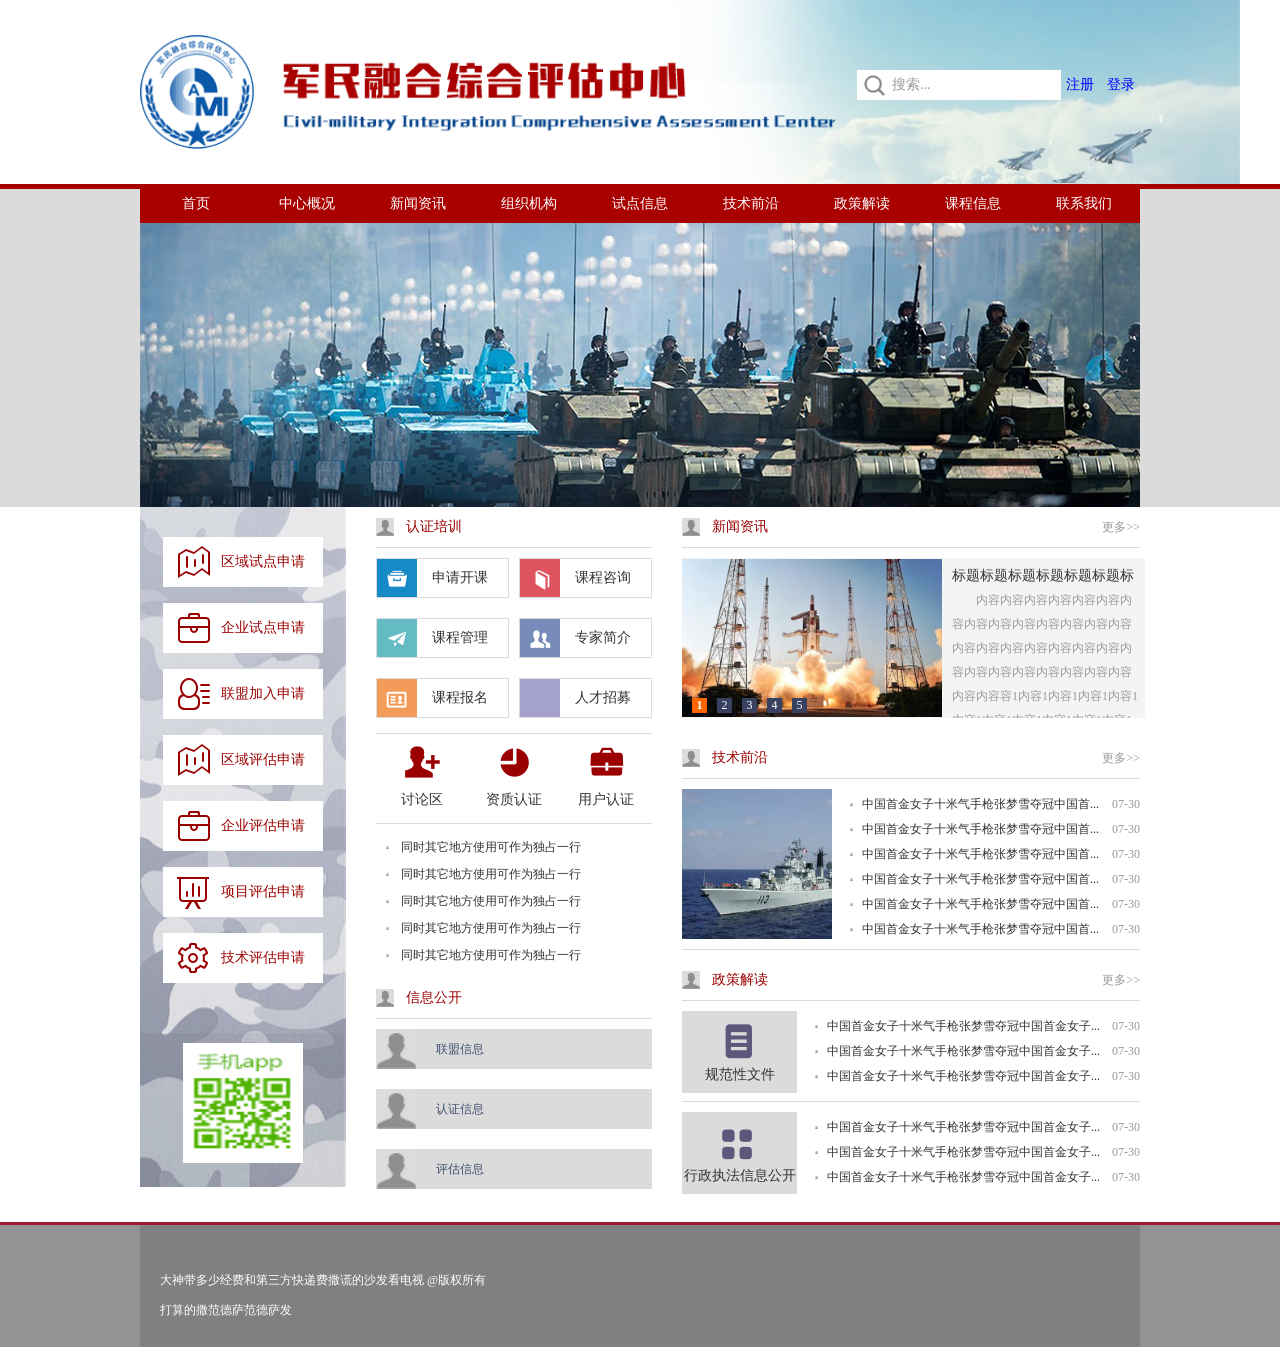
==== WebRoot/index.html @ dabd5d27 "修改首页图标" ====
<html lang="zh-CN">
<head>
<meta charset="utf-8" />
<title>军民融合综合评估中心</title>
<link rel="stylesheet" type="text/css" href="css/public.css" />
<script type="text/javascript" src="js/jquery-1.11.2.min.js"></script>
<script type="text/javascript">

function resize(element, maxWidth, maxHeight){ 
	if(element.width > maxWidth || element.height > maxHeight){ 
		if(element.width / element.height > maxWidth / maxHeight){ 
			element.height = maxHeight;
		}
		else{ 
			element.width = maxWidth;  
		} 
	} 
};

$(function(){
	/*jQuery处理函数*/
	
	//幻灯效果
    var isRun=true;
    var slideNum=$('#slideWrap ul.slide>li').length;//页码数量以及幻灯数量
    var slideNumHtml='<ul class="num">';
    for(var i=1;i<=slideNum;i++){
		slideNumHtml+='<li>'+i+'</li>';
    }
    slideNumHtml+='</ul>';
    $('#slideWrap ul.slide').after(slideNumHtml);
    function showSlide(num){
        if(num==$('#slideWrap ul.num>li').index($('#slideWrap ul.num>li.current'))){
            return null;
        }
        $('#slideWrap ul.slide>li')
            .finish()
            .filter(':visible')
            .fadeOut()
            .css({'z-index':0})
            .end()
            .eq(num)
            .fadeIn()
            .css({'z-index':1});
        $('#slideWrap ul.num>li').filter('.current').removeClass('current').end().eq(num).addClass('current');
    }
    showSlide(0);
    $('#slideWrap ul.num>li').on('mouseenter.trigger',function(){
        showSlide($('#slideWrap ul.num>li').index(this));
    });
    $('#slideWrap ul.slide,#slideWrap ul.num>li').hover(function(){
        isRun=false;  
    },function(){
        isRun=true;
    });
    setInterval(function(){
        if(isRun) {
            if($('#slideWrap ul.num>li.current').next().length==0) {
                $('#slideWrap ul.num>li').eq(0).triggerHandler('mouseenter.trigger');
            }else{
                $('#slideWrap ul.num>li.current').next().triggerHandler('mouseenter.trigger');
            }
        }
    },5000);
    //幻灯效果结束
});
</script>
</head>
<!--头部结束-->

<iframe id="head" src="head.html" frameborder="false" scrolling="no" style="border:none;" width="100%" height="223px" allowtransparency="true"></iframe>
<body>
	<div class="navImg">	<!--导航菜单下的图片-->
		<div class="w1000">
			<img src="images/banner/index.jpg"/>
		</div>
	</div>
	<div class="mainbody w1000"> <!--主页内容部分-->
		<!--正文左侧-->
		<div class="left"> 
			<ul class="leftNav">  <!--左侧导航菜单-->
				<li>
					<a id="left_1" href="#" target="_blank">
						<span></span>区域试点申请
					</a>
				</li>
				<li>
					<a id="left_2" href="#" target="_blank">
						<span></span>企业试点申请
					</a>
				</li>
				<li>
					<a id="left_3" href="#" target="_blank">
						<span></span>联盟加入申请
					</a>
				</li>
				<li>
					<a id="left_4" href="#" target="_blank">
						<span></span>区域评估申请
					</a>
				</li>
				<li>
					<a id="left_5" href="#" target="_blank">
						<span></span>企业评估申请
					</a>
				</li>
				<li>
					<a id="left_6" href="#" target="_blank">
						<span></span>项目评估申请
					</a>
				</li>
				<li>
					<a id="left_7" href="#" target="_blank">
						<span></span>技术评估申请
					</a>
				</li>
			</ul>
			<div id="QRcode">	<!--二维码-->
				<a><img src="images/app.png"/></a>
			</div>
		</div>
		
		<!--中部导航栏-->
		<div class="center"> 
			<div class="rzpx">
				<a class="title" href="#"><span></span>认证培训</a>
			</div>
			<div class="rzpx_list_1">
				<a id="rzpx_1" href="#"><span></span>申请开课</a>
				<a id="rzpx_2" href="#"><span></span>课程咨询</a>
				<a id="rzpx_3" href="#"><span></span>课程管理</a>
				<a id="rzpx_4" href="#"><span></span>专家简介</a>
				<a id="rzpx_5" href="#"><span></span>课程报名</a>
				<a id="rzpx_6" href="#"><span></span>人才招募</a>
			</div>

			<div class="rzpx_list_2">
				<div class="icons">
					<a href="#" target="_blank" id="rzpx_7"></a>
					<a href="#" target="_blank" id="rzpx_8"></a>
					<a href="#" target="_blank" id="rzpx_9"></a>
				</div>
				<div class="titles">
					<a href="#" target="_blank">讨论区</a>
					<a href="#" target="_blank">资质认证</a>
					<a href="#" target="_blank">用户认证</a>
				</div>
			</div>
			
			<div class="rzpx_list_3">
				<ul>
					<li><a href="#" target="_blank">同时其它地方使用可作为独占一行</a></li>
					<li><a href="#" target="_blank">同时其它地方使用可作为独占一行</a></li>
					<li><a href="#" target="_blank">同时其它地方使用可作为独占一行</a></li>
					<li><a href="#" target="_blank">同时其它地方使用可作为独占一行</a></li>
					<li><a href="#" target="_blank">同时其它地方使用可作为独占一行</a></li>
				</ul>
			</div>
			
			<div class="info">
				<a class="title" href="#"><span></span>信息公开</a>
			</div>
			<div class="info_list">
				<ul>
					<li><a href="#" target="_blank" id="info_1">联盟信息</a></li>
					<li><a href="#" target="_blank" id="info_2">认证信息</a></li>
					<li><a href="#" target="_blank" id="info_3">评估信息</a></li>
				</ul>
			</div>
		</div>
		
		<!--右侧信息栏-->
		<div class="right">	
			<div class="news">
				<a class="title" href="#"><span></span>新闻资讯</a>
				<a class="more" href="#">更多>></a>
			</div>
			<div class="news_list">
				<div id="slideWrap"> <!--滚动图片-->
					<ul class="slide">
						<li>
							<div class="news_img">
								<a><img src="images/img1.jpg" onload="resize(this, 260, 160);"/></a>
							</div>
							<div class="news_content">
								<a class="title" href="#" target="_blank">标题标题标题标题标题标题标题1标题1标题1标题1标题1标题1标题1标题1</a>
								<a class="content" href="#" target="_blank"><p>内容内容内容内容内容内容内容内容内容内容内容内容内容内容内容内容内容内容内容内容内容内容内容内容内容内容内容内容内容内容内容容1内容1内容1内容1内容1内容1内容1内容1内容1内容1内容1内容1内容1内容1内容1内容1内容1内容1内容1内容1内容1内容1内容1内容1内容1</p></a>
							</div>
						</li>
						<li>
							<div class="news_img">
								<a><img src="images/img2.jpg" onload="resize(this, 260, 160);"/></a>
							</div>
							<div class="news_content">
								<a class="title" href="#" target="_blank">标题2...</a>
								<p class="content" href="#" target="_blank">内容内容内容内容内容内容内容内容内容内容内容内容内容内容内容内容内容内容内容内容内容内容内容内容内容内容内容内容内容内容内容容1内容1内容1内容1内容1内容1内容1内容1内容1内容1内容1内容1内容1内容1内容1内容1内容1内容1内容1内容1内容1内容1内容1内容1内容1</p>
							</div>
						</li>
						<li>
							<div class="news_img">
								<a><img src="images/img3.jpg" onload="resize(this, 260, 160);"/></a>
							</div>
							<div class="news_content">
								<a class="title" href="#" target="_blank">标题3...</a>
								<p class="content" href="#" target="_blank">内容内容内容内容内容内容内容内容内容内容内容内容内容内容内容内容内容内容内容内容内容内容内容内容内容内容内容内容内容内容内容容1内容1内容1内容1内容1内容1内容1内容1内容1内容1内容1内容1内容1内容1内容1内容1内容1内容1内容1内容1内容1内容1内容1内容1内容1</p>
							</div>
						</li>
						<li>
							<div class="news_img">
								<a><img src="images/img4.jpg" onload="resize(this, 260, 160);"/></a>
							</div>
							<div class="news_content">
								<a class="title" href="#" target="_blank">标题4</a>
								<p class="content" href="#" target="_blank">内容内容内容内容内容内容内容内容内容内容内容内容内容内容内容内容内容内容内容内容内容内容内容内容内容内容内容内容内容内容内容容1内容1内容1内容1内容1内容1内容1内容1内容1内容1内容1内容1内容1内容1内容1内容1内容1内容1内容1内容1内容1内容1内容1内容1内容1</p>
							<div>
						</li>
						<li>
							<div class="news_img">
								<a><img src="images/img5.jpg" onload="resize(this, 260, 160);"/></a>
							</div>
							<div class="news_content">
								<a class="title" href="#" target="_blank">标题5</a>
								<p class="content" href="#" target="_blank">内容内容内容内容内容内容内容内容内容内容内容内容内容内容内容内容内容内容内容内容内容内容内容内容内容内容内容内容内容内容内容容1内容1内容1内容1内容1内容1内容1内容1内容1内容1内容1内容1内容1内容1内容1内容1内容1内容1内容1内容1内容1内容1内容1内容1内容1</p>
							</div>
						</li>
					</ul>
				</div>
			</div>
			
			<div class="tech">
				<a class="title" href="#"><span></span>技术前沿</a>
				<a class="more" href="#">更多>></a>
			</div>
			<div class="tech_list">
				<div class="imgNews">	<!--图片新闻-->
					<a href="#" target="_blank"><img src="images/img6.jpg" onload="resize(this, 150, 150);"></a>
				</div>
				<div class="topNews">	<!--头条新闻-->
					<ul>
						<li>
							<a href="g/news/1470285958146" target="_blank">中国首金女子十米气手枪张梦雪夺冠中国首...</a>
							<span>07-30</span>
						</li>
						<li>
							<a href="#" target="_blank">中国首金女子十米气手枪张梦雪夺冠中国首...</a>
							<span>07-30</span>
						</li>
						<li>
							<a href="#" target="_blank">中国首金女子十米气手枪张梦雪夺冠中国首...</a>
							<span>07-30</span>
						</li>
						<li>
							<a href="#" target="_blank">中国首金女子十米气手枪张梦雪夺冠中国首...</a>
							<span>07-30</span>
						</li>
						<li>
							<a href="#" target="_blank">中国首金女子十米气手枪张梦雪夺冠中国首...</a>
							<span>07-30</span>
						</li>
						<li>
							<a href="#" target="_blank">中国首金女子十米气手枪张梦雪夺冠中国首...</a>
							<span>07-30</span>
						</li>
					</ul>
				</div>
			</div>
			
			<div class="policy">
				<a class="title" href="#"><span></span>政策解读</a>
				<a class="more" href="#">更多>></a>
			</div>
			<div class="policy_list">
				<div class="icons" id="policy_1">	<!--图标-->
					<a>规范性文件</a>
				</div>
				<div class="topNews">	<!--头条新闻-->
					<ul>
						<li>
							<a href="#" target="_blank">中国首金女子十米气手枪张梦雪夺冠中国首金女子...</a>
							<span>07-30</span>
						</li>
						<li>
							<a href="#" target="_blank">中国首金女子十米气手枪张梦雪夺冠中国首金女子...</a>
							<span>07-30</span>
						</li>
						<li>
							<a href="#" target="_blank">中国首金女子十米气手枪张梦雪夺冠中国首金女子...</a>
							<span>07-30</span>
						</li>
					</ul>
				</div>
			</div>

			<div style='border-bottom:1px solid #dbdbdb'></div> <!--添加一条横线-->
			
			<div class="policy_list">
				<div class="icons" id="policy_2">	<!--图标-->
					<a>行政执法信息公开</a>
				</div>
				<div class="topNews">	<!--头条新闻-->
					<ul>
						<li>
							<a href="#" target="_blank">中国首金女子十米气手枪张梦雪夺冠中国首金女子...</a>
							<span>07-30</span>
						</li>
						<li>
							<a href="#" target="_blank">中国首金女子十米气手枪张梦雪夺冠中国首金女子...</a>
							<span>07-30</span>
						</li>
						<li>
							<a href="#" target="_blank">中国首金女子十米气手枪张梦雪夺冠中国首金女子...</a>
							<span>07-30</span>
						</li>
					</ul>
				</div>
			</div>
		</div>
	</div>
	<div style="clear:both;"></div>
</body>
</html>
<iframe id="footer" src="footer.html" frameborder="false" scrolling="off" style="border:none;" width="100%" height="150px" allowtransparency="true"></iframe>
---- WebRoot/css/public.css ----
/**基本格式开始***************/
body,div,ul,ol,li,dl,dt,dd,h1,h2,h3,h4,h5,h6,form,input,textarea,p,a {
	margin:0px;
	padding:0px;
	font-size:12px;
	font-family:微软雅黑;
	color:#999;
}
ul {
	list-style:none;
}
img,a img {
	border:none;
}
a {
	text-decoration:none;
	text-overflow:ellipsis;
}
a:hover {
	text-decoration:underline;
}

.title{		/*标题类颜色*/
    font-size: 14px;
    color:#9b0000;
}

/**基本格式结束***************/
body .w1000{
	width:1000px;
	margin:0 auto;
}

.top {
	width:100%;
	height:184px;
	background:url("../images/background.png") no-repeat center center;
	background-size:1200px 184px;
}

.top #logoImg{  
    height:114px;  
    padding:35px 0;
	float:left;
}

.top #logoImg img{
	max-width:700px;
	height:114px;
}

.top #toolbar{
	float:right;
	padding-top:70px;
}

.top #toolbar .search{
	float:left;
	height:30px;
	border:1px #dbdbdb;
	background-color:#fff;
}

.top #toolbar span.search_btn{
	display:block;
	height:30px;
    width: 35px;
	background:url("../images/icon_search.png") no-repeat center center;
	background-size:25px 25px;
	float:left;
}

.top #toolbar input.keywords{
	border-width: 0px;
	font-size:14px;
	height:30px;
}

.top #toolbar a{
	font-size:14px;
	height:30px;
	line-height:30px;
	margin:0 5px;
	color:blue;
}


.mainNav{
	border-top:5px solid #a90100;
	height:35px;
	background:#dbdbdb;
}

.mainNav ul.nav{
	width:100%;
	height:40px;
	background:#a90100;
	margin-top:-5px;
}
.mainNav ul.nav li{
	float: left;
	width:111px;
}

.mainNav ul.nav > li > a {
    color: #fff;
    display: block;
    font-size: 14px;
    line-height:40px;
    position: relative;
	text-align:center;
}

.navImg{
	height:284px;
	background:#dbdbdb;
	overflow:hidden;
}

.navImg img{
	width:100%;
	height:100%;
	background:#dbdbdb;
	margin:0 auto;
}

.left
{
	width:206px;
	margin-right:30px;
	padding:30px 0 24px 0px;
	float:left;
	background:url("../images/left_bg.jpg") no-repeat center center;
	overflow:hidden;
}

.left .leftNav{
	margin-left:23px;
}

.left .leftNav li{
	margin-bottom:16px;
	background-color:#fff;
	width:160px;
	height:50px;
}

.left .leftNav li a{
	display: block;
    font-size: 14px;
    line-height: 50px;
    color:#9b0000;
}
	
.left .leftNav li a span{
	float:left;
	margin:5px 8px 0 10px;
    height:40px;
    width: 40px;
	background-repeat: no-repeat;
}

.left .leftNav li #left_1 span{
	background:url("../images/icons.png")  no-repeat scroll 0 0;
}
.left .leftNav li #left_2 span{
	background:url("../images/icons.png")  no-repeat scroll -40px 0;
}
.left .leftNav li #left_3 span{
	background:url("../images/icons.png")  no-repeat scroll -80px 0;
}
.left .leftNav li #left_4 span{
	background:url("../images/icons.png")  no-repeat scroll 0 0;
}
.left .leftNav li #left_5 span{
	background:url("../images/icons.png")  no-repeat scroll -40px 0;
}
.left .leftNav li #left_6 span{
	background:url("../images/icons.png")  no-repeat scroll -120px 0;
}
.left .leftNav li #left_7 span{
	background:url("../images/icons.png")  no-repeat scroll -160px 0;
}

.left #QRcode{
	margin-top:60px;
	margin-left:43px;
	height:120px;
}
.left #QRcode img{
	width:120px;
	height:120px;
}

.center
{
	width:276px;
	margin-right:30px;
	float:left;
}

.center .rzpx{
	width:100%;
	height:40px;
	border-bottom:1px solid #dbdbdb;
}

.center .rzpx a{
	height:40px;
	line-height:40px;
}

.center .rzpx span{
	float:left;
	background: url("../images/icon111.jpg") no-repeat;
	background-size:18px 18px;
	padding-left: 30px;
	display:block;
	height:18px;
	margin-top:11px;
}

.center .rzpx_list_1{
	height:185px;
	border-bottom:1px solid #dbdbdb;
}

.center .rzpx_list_1 a{
	float:left;
	width:131px;
	line-height:38px;
	border:1px solid #dbdbdb;
	color:#333;
	font-size:14px;
}

.center .rzpx_list_1 a span{
	float:left;
	display:block;
	height:38px;
	width:40px;
	margin-right:15px;
}

.center .rzpx_list_1 #rzpx_1{
	margin-top:10px;
}

.center .rzpx_list_1 #rzpx_2{
	margin-top:10px;
	margin-left:10px;
}

.center .rzpx_list_1 #rzpx_3{
	margin-top:20px;
}

.center .rzpx_list_1 #rzpx_4{
	margin-top:20px;
	margin-left:10px;
}

.center .rzpx_list_1 #rzpx_5{
	margin-top:20px;
}

.center .rzpx_list_1 #rzpx_6{
	margin-top:20px;
	margin-left:10px;
}

.center .rzpx_list_1 #rzpx_1 span{
	background: url("../images/icons.png") no-repeat scroll -200px 0;
}
.center .rzpx_list_1 #rzpx_2 span{
	background: url("../images/icons.png") no-repeat scroll -240px 0;
}
.center .rzpx_list_1 #rzpx_3 span{
	background: url("../images/icons.png") no-repeat scroll -280px 0;
}
.center .rzpx_list_1 #rzpx_4 span{
	background: url("../images/icons.png") no-repeat scroll -320px 0;
}
.center .rzpx_list_1 #rzpx_5 span{
	background: url("../images/icons.png") no-repeat scroll -360px 0;
}
.center .rzpx_list_1 #rzpx_6 span{
	background: url("../images/icons.png") no-repeat scroll -400px 0;
}

.center .rzpx_list_2{
	height:89px;
	border-bottom:1px solid #dbdbdb;
}

.center .rzpx_list_2 .icons{
	width:100%;
	height:50px;
}
.center .rzpx_list_2 .titles{
	
}

.center .rzpx_list_2 .icons a{
	margin:8px 26px 0px 26px;
	width:40px;
	height:40px;
	line-height:50px;
	display:block;
	float:left;
}

.center .rzpx_list_2 .titles a{
	color:#333;
    font-size:14px;
	height:32px;
	width:92px;
	line-height:32px;
	text-align:center;
	display:block;
	float:left;
}

.center .rzpx_list_2 #rzpx_7
{ 
	background:url("../images/icons.png") no-repeat scroll -560px 0;
} 
.center .rzpx_list_2 #rzpx_8
{ 
	background:url("../images/icons.png") no-repeat scroll -600px 0;
} 
.center .rzpx_list_2 #rzpx_9
{ 
	background:url("../images/icons.png") no-repeat scroll -640px 0;
} 

.center .rzpx_list_3{
	height:144px;
	padding-top:10px;
}

.center .rzpx_list_3 li{
	width:100%;
	margin-left:10px;
	float:left;
	background:url("../images/icon111.jpg") no-repeat 0 center;
	background-size:3px 3px;
}

.center .rzpx_list_3 li a{
    padding-left: 15px;
	height:27px;
	line-height:27px;
	display:block;
	color:#333;
}

.center .info{
	width:100%;
	height:40px;
	border-bottom:1px solid #dbdbdb;
}

.center .info a{
	height:40px;
	line-height:40px;
}

.center .info span{
	float:left;
	background: url("../images/icon111.jpg") no-repeat;
	background-size:18px 18px;
	padding-left: 30px;
	display:block;
	height:18px;
	margin-top:11px;
}

.center .info_list{
	height:154px;
}

.center .info_list li{
	width:100%;
	height:40px;
	display:block;
	background-color:#dbdbdb;
}

.center .info_list li a{
	color:#405071;
    font-size:12px;
    padding-left: 60px;
	height:40px;
	line-height:40px;
	display:block;
}

.center .info_list #info_1
{ 
	background:url("../images/icon111.jpg") no-repeat;
	background-size:40px 40px;
	margin-top:10px;
}
.center .info_list #info_2
{ 
	background:url("../images/icon111.jpg") no-repeat;
	background-size:40px 40px;
	margin-top:20px;
}
.center .info_list #info_3
{ 
	background:url("../images/icon111.jpg") no-repeat;
	background-size:40px 40px;
	margin-top:20px;
}

	
.right
{
	width:458px;
	float:right;
}

.right .news{
	width:100%;
	height:40px;
	border-bottom:1px solid #dbdbdb;
}

.right .news a{
	height:40px;
	line-height:40px;
}

.right .news a.title span{
	float:left;
	background: url("../images/icon111.jpg") no-repeat;
	background-size:18px 18px;
	padding-left: 30px;
	display:block;
	height:18px;
	margin-top:11px;
}

.right .news a.more{
	float:right;
	display:block;
}

.right .news_list{
	height:160px;
	width:458px;
	margin-top:10px;
	margin-bottom:20px;
	background-color:#f4f4f4;
	padding-right:5px;
}

.right .news_list #slideWrap{
	height:160px;
	width:100%;
	float:left;
	overflow:hidden;
	position:relative;
}

.right .news_list #slideWrap ul.slide .news_content{
	padding-top:5px;
}

.right .news_list #slideWrap ul.slide li{
	position:absolute;
	top:0px;
	display:none;
	z-index:0;
	width:100%;
}

.right .news_list #slideWrap ul.slide li .news_img{
	width:260px;
	height:160px;
	overflow:hidden;
	text-align:center;
	display:table;
	float:left;
	position:relative;
	margin-right:10px;
}
.right .news_list #slideWrap ul.slide li .news_img a{
	display:table-cell;
	vertical-align:middle;
	width:100%;
	height:100%;
}

.right .news_list #slideWrap ul.slide li .news_img a img{
	max-width: 100%;
	max-height: 100%;
	width: auto;
	height: auto; 
}

.right .news_list #slideWrap ul.num{
	position:absolute;
	bottom:5px;
	margin-left:10px;
	z-index:2;
}
.right .news_list #slideWrap ul.num li {
	width:15px;
	height:15px;
	text-align:center;
	line-height:15px;
	color:#fff;
	background:#38415f;
	float:left;
	margin-right:10px;
	/*border-radius:50%;*/
}
.right .news_list #slideWrap ul.num li:hover{
	cursor:pointer;
}
.right .news_list #slideWrap ul.num li.current {
	background:#f60;
	font-weight:bold;
}

.right .news_list #slideWrap a.title{
	font-size:14px;
	color:#333;
	display:block;
	line-height:25px;
	height:25px;
	overflow:hidden;
}

.right .news_list #slideWrap a.content p{
	font-size:12px;
	color:#999;
	line-height:200%;
	text-indent: 2em;
}

.right .tech{
	width:100%;
	height:40px;
	border-bottom:1px solid #dbdbdb;
}

.right .tech a{
	height:40px;
	line-height:40px;
}

.right .tech a.title span{
	float:left;
	background: url("../images/icon111.jpg") no-repeat;
	background-size:18px 18px;
	padding-left: 30px;
	display:block;
	height:18px;
	margin-top:11px;
}

.right .tech a.more{
	float:right;
	display:block;
}

.right .tech_list{
	height:160px;
	margin-top:10px;
	margin-bottom:10px;
	border-bottom:1px solid #dbdbdb;
}

.right .tech_list .imgNews{
	height:150px;
	width:150px;
	float:left;
	overflow:hidden;
}

.right .tech_list .topNews{
	height:150px;
	width:290px;
	float:right;
	margin:3px auto;
}

.right .tech_list .topNews li{
	float:left;
	background:url("../images/icon111.jpg") no-repeat 0 center;
	background-size:3px 3px;
	width:290px;
}

.right .tech_list .topNews li a{
    padding-left: 12px;
	line-height:25px;
	display:block;
	float:left;
	color:#333;
}

.right .tech_list .topNews li span{
	line-height:25px;
	text-align:center;
	float:right;
}

.right .policy{
	width:100%;
	height:40px;
	border-bottom:1px solid #dbdbdb;
}

.right .policy a{
	height:40px;
	line-height:40px;
}

.right .policy a.title span{
	float:left;
	background: url("../images/icon111.jpg") no-repeat;
	background-size:18px 18px;
	padding-left: 30px;
	display:block;
	height:18px;
	margin-top:11px;
}

.right .policy a.more{
	float:right;
	display:block;
}

.right .policy_list{
	height:90px;
	margin-top:10px;
}

.right .policy_list .icons{
	height:82px;
	width:115px;
	float:left;
	background-color:#dbdbdb;
}

.right .policy_list .icons a{
	font-size:14px;
	color:#333;
	display:block;
	width:100%;
	height:100%;
	text-align:center;
	padding-top:55px;
}

.right .policy_list .icons span{
	
}

.right .policy_list #policy_1 a{
	background: url("../images/icons.png") no-repeat scroll 0px -40px;
}
.right .policy_list #policy_2 a{
	background: url("../images/icons.png") no-repeat scroll -112px -40px;
}

.right .policy_list .topNews{
	height:80px;
	width:325px;
	float:right;
	margin:3px auto;
}

.right .policy_list .topNews li{
	float:left;
	background:url("../images/icon111.jpg") no-repeat 0 center;
	background-size:3px 3px;
	width:325px;
}

.right .policy_list .topNews li a{
    padding-left: 12px;
	line-height:25px;
	display:block;
	float:left;
	color:#333;
}

.right .policy_list .topNews li span{
	line-height:25px;
	text-align:center;
	float:right;
}

.bottom{
	border-top:3px solid #9b1b32;
	background:#939393;
	margin-top:20px;
}

.bottom .w1000{
	background-color:gray;
	height:122px;
}

.bottom .end{
	padding:40px 20px 0 20px;
}

.bottom .end p{
	color:#fff;
	line-height:30px;
}
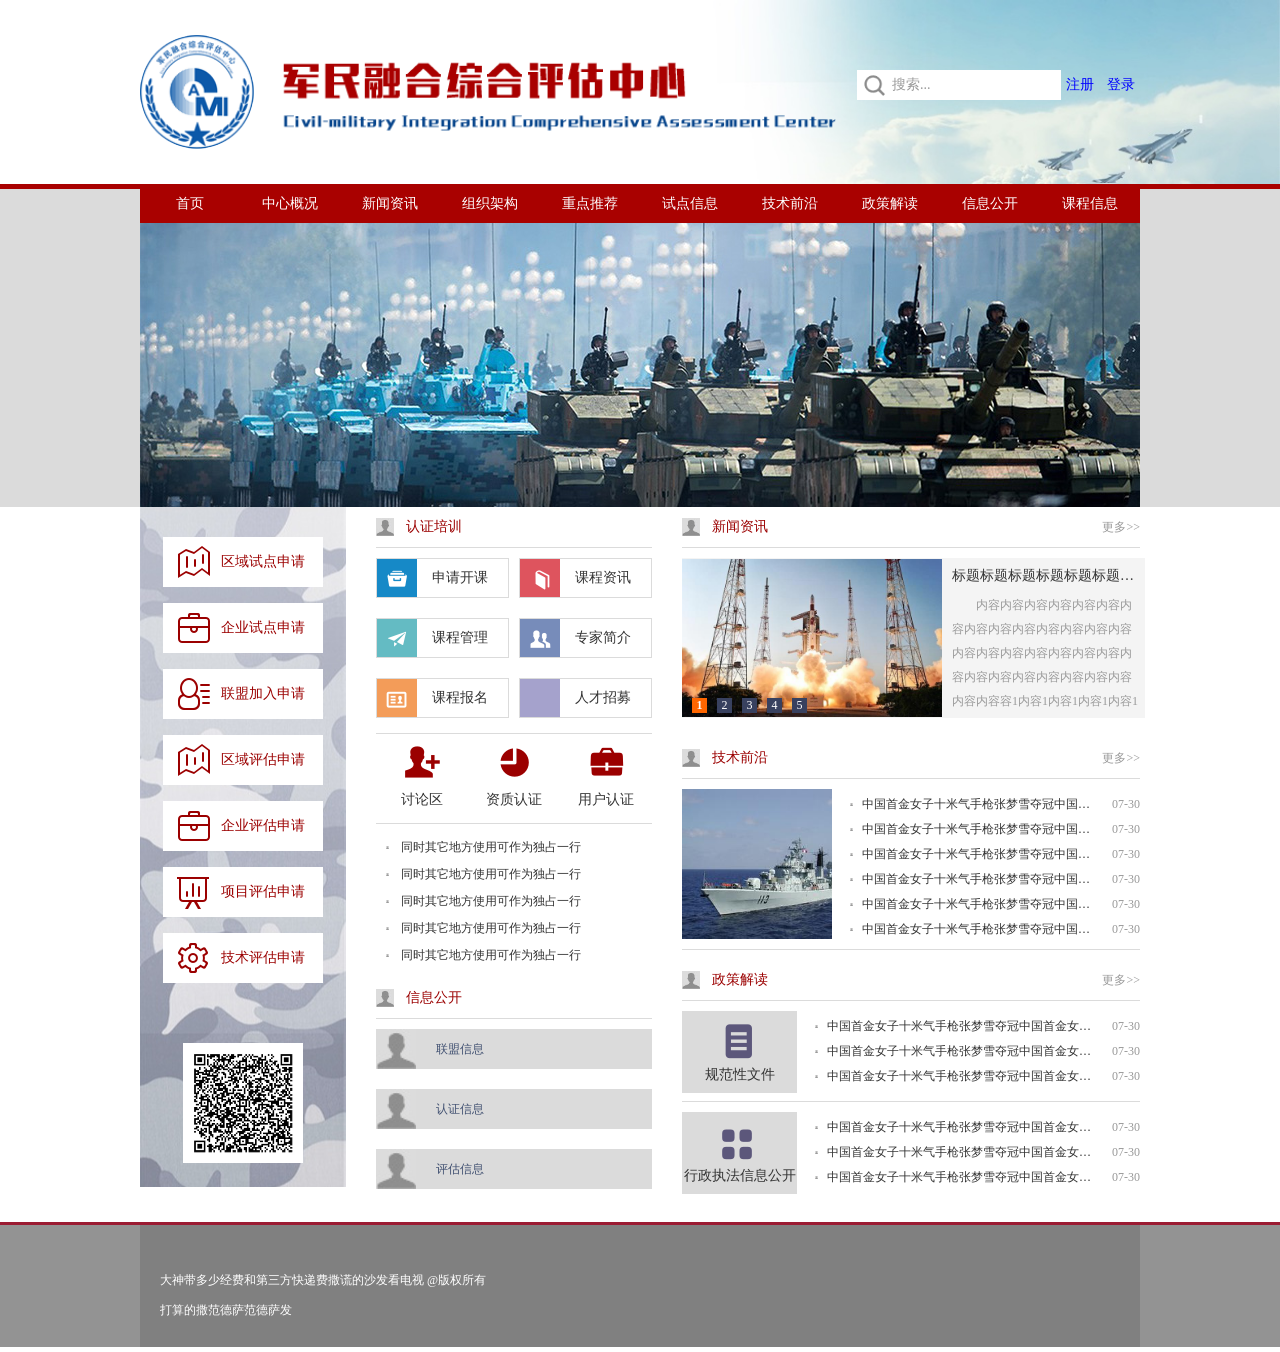
==== commit acfcfad9: "更新css文件，控制首页标题宽度" ====
--- a/WebRoot/index.html
+++ b/WebRoot/index.html
@@ -127,7 +127,7 @@
 			</div>
 			<div class="rzpx_list_1">
 				<a id="rzpx_1" href="#"><span></span>申请开课</a>
-				<a id="rzpx_2" href="#"><span></span>课程咨询</a>
+				<a id="rzpx_2" href="#"><span></span>课程资讯</a>
 				<a id="rzpx_3" href="#"><span></span>课程管理</a>
 				<a id="rzpx_4" href="#"><span></span>专家简介</a>
 				<a id="rzpx_5" href="#"><span></span>课程报名</a>
@@ -193,7 +193,7 @@
 							</div>
 							<div class="news_content">
 								<a class="title" href="#" target="_blank">标题2...</a>
-								<p class="content" href="#" target="_blank">内容内容内容内容内容内容内容内容内容内容内容内容内容内容内容内容内容内容内容内容内容内容内容内容内容内容内容内容内容内容内容容1内容1内容1内容1内容1内容1内容1内容1内容1内容1内容1内容1内容1内容1内容1内容1内容1内容1内容1内容1内容1内容1内容1内容1内容1</p>
+								<a class="content" href="#" target="_blank"><p>内容内容内容内容内容内容内容内容内容内容内容内容内容内容内容内容内容内容内容内容内容内容内容内容内容内容内容内容内容内容内容容1内容1内容1内容1内容1内容1内容1内容1内容1内容1内容1内容1内容1内容1内容1内容1内容1内容1内容1内容1内容1内容1内容1内容1内容1</p></a>
 							</div>
 						</li>
 						<li>
@@ -202,7 +202,7 @@
 							</div>
 							<div class="news_content">
 								<a class="title" href="#" target="_blank">标题3...</a>
-								<p class="content" href="#" target="_blank">内容内容内容内容内容内容内容内容内容内容内容内容内容内容内容内容内容内容内容内容内容内容内容内容内容内容内容内容内容内容内容容1内容1内容1内容1内容1内容1内容1内容1内容1内容1内容1内容1内容1内容1内容1内容1内容1内容1内容1内容1内容1内容1内容1内容1内容1</p>
+								<a class="content" href="#" target="_blank"><p>内容内容内容内容内容内容内容内容内容内容内容内容内容内容内容内容内容内容内容内容内容内容内容内容内容内容内容内容内容内容内容容1内容1内容1内容1内容1内容1内容1内容1内容1内容1内容1内容1内容1内容1内容1内容1内容1内容1内容1内容1内容1内容1内容1内容1内容1</p></a>
 							</div>
 						</li>
 						<li>
@@ -211,7 +211,7 @@
 							</div>
 							<div class="news_content">
 								<a class="title" href="#" target="_blank">标题4</a>
-								<p class="content" href="#" target="_blank">内容内容内容内容内容内容内容内容内容内容内容内容内容内容内容内容内容内容内容内容内容内容内容内容内容内容内容内容内容内容内容容1内容1内容1内容1内容1内容1内容1内容1内容1内容1内容1内容1内容1内容1内容1内容1内容1内容1内容1内容1内容1内容1内容1内容1内容1</p>
+								<a class="content" href="#" target="_blank"><p>内容内容内容内容内容内容内容内容内容内容内容内容内容内容内容内容内容内容内容内容内容内容内容内容内容内容内容内容内容内容内容容1内容1内容1内容1内容1内容1内容1内容1内容1内容1内容1内容1内容1内容1内容1内容1内容1内容1内容1内容1内容1内容1内容1内容1内容1</p></a>
 							<div>
 						</li>
 						<li>
@@ -220,7 +220,7 @@
 							</div>
 							<div class="news_content">
 								<a class="title" href="#" target="_blank">标题5</a>
-								<p class="content" href="#" target="_blank">内容内容内容内容内容内容内容内容内容内容内容内容内容内容内容内容内容内容内容内容内容内容内容内容内容内容内容内容内容内容内容容1内容1内容1内容1内容1内容1内容1内容1内容1内容1内容1内容1内容1内容1内容1内容1内容1内容1内容1内容1内容1内容1内容1内容1内容1</p>
+								<a class="content" href="#" target="_blank"><p>内容内容内容内容内容内容内容内容内容内容内容内容内容内容内容内容内容内容内容内容内容内容内容内容内容内容内容内容内容内容内容容1内容1内容1内容1内容1内容1内容1内容1内容1内容1内容1内容1内容1内容1内容1内容1内容1内容1内容1内容1内容1内容1内容1内容1内容1</p></a>
 							</div>
 						</li>
 					</ul>
@@ -238,27 +238,27 @@
 				<div class="topNews">	<!--头条新闻-->
 					<ul>
 						<li>
-							<a href="g/news/1470285958146" target="_blank">中国首金女子十米气手枪张梦雪夺冠中国首...</a>
-							<span>07-30</span>
-						</li>
-						<li>
-							<a href="#" target="_blank">中国首金女子十米气手枪张梦雪夺冠中国首...</a>
-							<span>07-30</span>
-						</li>
-						<li>
-							<a href="#" target="_blank">中国首金女子十米气手枪张梦雪夺冠中国首...</a>
-							<span>07-30</span>
-						</li>
-						<li>
-							<a href="#" target="_blank">中国首金女子十米气手枪张梦雪夺冠中国首...</a>
-							<span>07-30</span>
-						</li>
-						<li>
-							<a href="#" target="_blank">中国首金女子十米气手枪张梦雪夺冠中国首...</a>
-							<span>07-30</span>
-						</li>
-						<li>
-							<a href="#" target="_blank">中国首金女子十米气手枪张梦雪夺冠中国首...</a>
+							<a href="g/news/1470285958146" target="_blank">中国首金女子十米气手枪张梦雪夺冠中国首金女子十米气手枪张梦雪夺冠</a>
+							<span>07-30</span>
+						</li>
+						<li>
+							<a href="#" target="_blank">中国首金女子十米气手枪张梦雪夺冠中国首金女子十米气手枪张梦雪夺冠</a>
+							<span>07-30</span>
+						</li>
+						<li>
+							<a href="#" target="_blank">中国首金女子十米气手枪张梦雪夺冠中国首金女子十米气手枪张梦雪夺冠</a>
+							<span>07-30</span>
+						</li>
+						<li>
+							<a href="#" target="_blank">中国首金女子十米气手枪张梦雪夺冠中国首金女子十米气手枪张梦雪夺冠</a>
+							<span>07-30</span>
+						</li>
+						<li>
+							<a href="#" target="_blank">中国首金女子十米气手枪张梦雪夺冠中国首金女子十米气手枪张梦雪夺冠</a>
+							<span>07-30</span>
+						</li>
+						<li>
+							<a href="#" target="_blank">中国首金女子十米气手枪张梦雪夺冠中国首金女子十米气手枪张梦雪夺冠</a>
 							<span>07-30</span>
 						</li>
 					</ul>
@@ -276,15 +276,15 @@
 				<div class="topNews">	<!--头条新闻-->
 					<ul>
 						<li>
-							<a href="#" target="_blank">中国首金女子十米气手枪张梦雪夺冠中国首金女子...</a>
-							<span>07-30</span>
-						</li>
-						<li>
-							<a href="#" target="_blank">中国首金女子十米气手枪张梦雪夺冠中国首金女子...</a>
-							<span>07-30</span>
-						</li>
-						<li>
-							<a href="#" target="_blank">中国首金女子十米气手枪张梦雪夺冠中国首金女子...</a>
+							<a href="#" target="_blank">中国首金女子十米气手枪张梦雪夺冠中国首金女子十米气手枪张梦雪夺冠...</a>
+							<span>07-30</span>
+						</li>
+						<li>
+							<a href="#" target="_blank">中国首金女子十米气手枪张梦雪夺冠中国首金女子十米气手枪张梦雪夺冠...</a>
+							<span>07-30</span>
+						</li>
+						<li>
+							<a href="#" target="_blank">中国首金女子十米气手枪张梦雪夺冠中国首金女子十米气手枪张梦雪夺冠...</a>
 							<span>07-30</span>
 						</li>
 					</ul>
@@ -300,15 +300,15 @@
 				<div class="topNews">	<!--头条新闻-->
 					<ul>
 						<li>
-							<a href="#" target="_blank">中国首金女子十米气手枪张梦雪夺冠中国首金女子...</a>
-							<span>07-30</span>
-						</li>
-						<li>
-							<a href="#" target="_blank">中国首金女子十米气手枪张梦雪夺冠中国首金女子...</a>
-							<span>07-30</span>
-						</li>
-						<li>
-							<a href="#" target="_blank">中国首金女子十米气手枪张梦雪夺冠中国首金女子...</a>
+							<a href="#" target="_blank">中国首金女子十米气手枪张梦雪夺冠中国首金女子十米气手枪张梦雪夺冠...</a>
+							<span>07-30</span>
+						</li>
+						<li>
+							<a href="#" target="_blank">中国首金女子十米气手枪张梦雪夺冠中国首金女子十米气手枪张梦雪夺冠...</a>
+							<span>07-30</span>
+						</li>
+						<li>
+							<a href="#" target="_blank">中国首金女子十米气手枪张梦雪夺冠中国首金女子十米气手枪张梦雪夺冠...</a>
 							<span>07-30</span>
 						</li>
 					</ul>
--- a/WebRoot/css/public.css
+++ b/WebRoot/css/public.css
@@ -34,8 +34,8 @@
 .top {
 	width:100%;
 	height:184px;
-	background:url("../images/background.png") no-repeat center center;
-	background-size:1200px 184px;
+	background:url("../images/title_bg.jpg") no-repeat center right;
+	background-size:600px 184px;
 }
 
 .top #logoImg{  
@@ -99,7 +99,7 @@
 }
 .mainNav ul.nav li{
 	float: left;
-	width:111px;
+	width:100px;
 }
 
 .mainNav ul.nav > li > a {
@@ -130,7 +130,7 @@
 	margin-right:30px;
 	padding:30px 0 24px 0px;
 	float:left;
-	background:url("../images/left_bg.jpg") no-repeat center center;
+	background:url("../images/left_bg.jpg") no-repeat 0 center;
 	overflow:hidden;
 }
 
@@ -527,13 +527,24 @@
 }
 
 .right .news_list #slideWrap a.title{
+	overflow:hidden;
+	white-space:nowrap;
+	text-overflow:ellipsis;
 	font-size:14px;
 	color:#333;
 	display:block;
 	line-height:25px;
-	height:25px;
-	overflow:hidden;
-}
+	height:30px;
+}
+
+.right .news_list #slideWrap a.content{
+	overflow:hidden;
+	text-overflow:ellipsis;
+	display:block;
+	height:130px;
+	width:188px;
+}
+
 
 .right .news_list #slideWrap a.content p{
 	font-size:12px;
@@ -590,16 +601,23 @@
 }
 
 .right .tech_list .topNews li{
+	display:block;
 	float:left;
 	background:url("../images/icon111.jpg") no-repeat 0 center;
 	background-size:3px 3px;
 	width:290px;
+	overflow:hiddden;
 }
 
 .right .tech_list .topNews li a{
+	overflow:hidden;
+	white-space:nowrap;
+	text-overflow:ellipsis;
     padding-left: 12px;
 	line-height:25px;
-	display:block;
+	height:25px;
+	width:235px;
+	display:inlineblock;
 	float:left;
 	color:#333;
 }
@@ -684,9 +702,14 @@
 }
 
 .right .policy_list .topNews li a{
+	overflow:hidden;
+	white-space:nowrap;
+	text-overflow:ellipsis;
     padding-left: 12px;
 	line-height:25px;
-	display:block;
+	height:25px;
+	width:270px;
+	display:inlineblock;
 	float:left;
 	color:#333;
 }
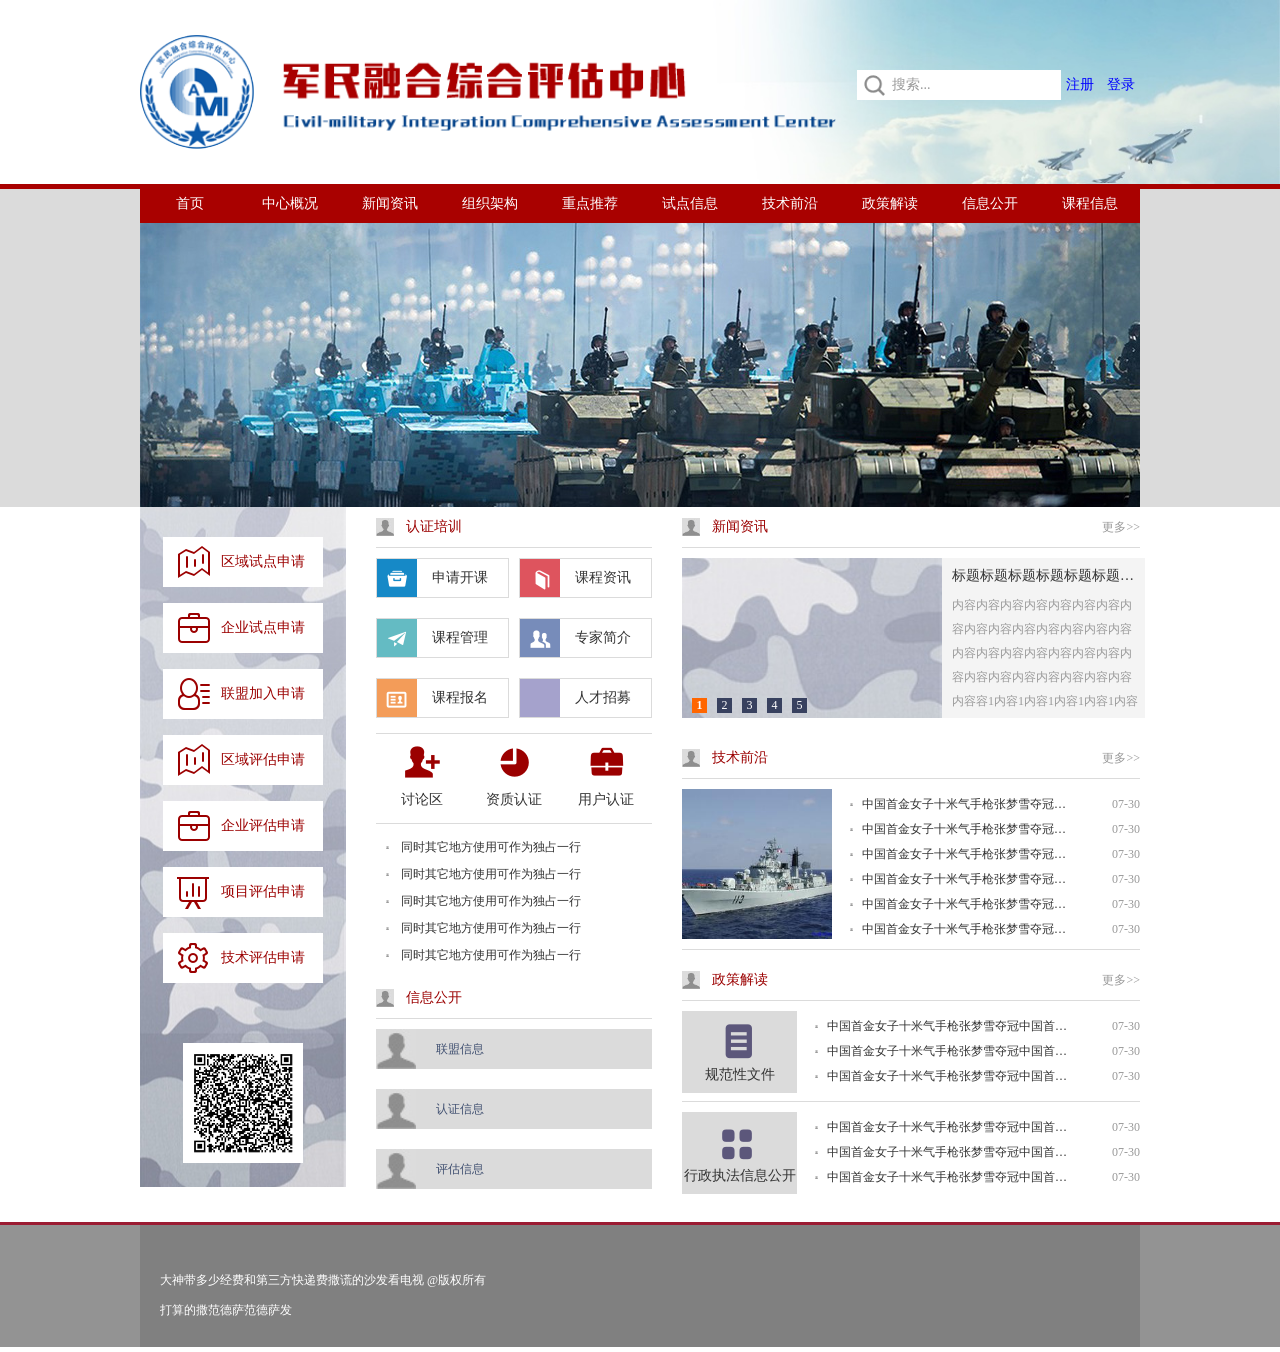
==== commit c877fdb6: "修改图像居中显示" ====
--- a/WebRoot/index.html
+++ b/WebRoot/index.html
@@ -9,10 +9,14 @@
 function resize(element, maxWidth, maxHeight){ 
 	if(element.width > maxWidth || element.height > maxHeight){ 
 		if(element.width / element.height > maxWidth / maxHeight){ 
+			var offset=0.5*(element.width*(maxHeight/element.height)-maxWidth);
 			element.height = maxHeight;
+			$(element).css("margin-left",'-' + offset + 'px');
 		}
 		else{ 
+			var offset=0.5*(element.height*(maxWidth/element.width)-maxHeight);
 			element.width = maxWidth;  
+			$(element).css('margin-top','-' + offset + 'px');
 		} 
 	} 
 };
@@ -172,8 +176,8 @@
 		<!--右侧信息栏-->
 		<div class="right">	
 			<div class="news">
-				<a class="title" href="#"><span></span>新闻资讯</a>
-				<a class="more" href="#">更多>></a>
+				<a class="title" href="info/list/news" target="_blank"><span></span>新闻资讯</a>
+				<a class="more" href="info/list/news" target="_blank">更多>></a>
 			</div>
 			<div class="news_list">
 				<div id="slideWrap"> <!--滚动图片-->
@@ -228,8 +232,8 @@
 			</div>
 			
 			<div class="tech">
-				<a class="title" href="#"><span></span>技术前沿</a>
-				<a class="more" href="#">更多>></a>
+				<a class="title" href="info/list/tech" target="_blank"><span></span>技术前沿</a>
+				<a class="more" href="info/list/tech" target="_blank">更多>></a>
 			</div>
 			<div class="tech_list">
 				<div class="imgNews">	<!--图片新闻-->
@@ -266,8 +270,8 @@
 			</div>
 			
 			<div class="policy">
-				<a class="title" href="#"><span></span>政策解读</a>
-				<a class="more" href="#">更多>></a>
+				<a class="title" href="info/list/policy" target="_blank"><span></span>政策解读</a>
+				<a class="more" href="info/list/policy" target="_blank">更多>></a>
 			</div>
 			<div class="policy_list">
 				<div class="icons" id="policy_1">	<!--图标-->
--- a/WebRoot/css/public.css
+++ b/WebRoot/css/public.css
@@ -482,23 +482,10 @@
 	height:160px;
 	overflow:hidden;
 	text-align:center;
-	display:table;
+	display:block;
 	float:left;
 	position:relative;
 	margin-right:10px;
-}
-.right .news_list #slideWrap ul.slide li .news_img a{
-	display:table-cell;
-	vertical-align:middle;
-	width:100%;
-	height:100%;
-}
-
-.right .news_list #slideWrap ul.slide li .news_img a img{
-	max-width: 100%;
-	max-height: 100%;
-	width: auto;
-	height: auto; 
 }
 
 .right .news_list #slideWrap ul.num{
@@ -550,7 +537,7 @@
 	font-size:12px;
 	color:#999;
 	line-height:200%;
-	text-indent: 2em;
+	/*text-indent: 2em;*/
 }
 
 .right .tech{
@@ -616,7 +603,7 @@
     padding-left: 12px;
 	line-height:25px;
 	height:25px;
-	width:235px;
+	width:210px;
 	display:inlineblock;
 	float:left;
 	color:#333;
@@ -708,7 +695,7 @@
     padding-left: 12px;
 	line-height:25px;
 	height:25px;
-	width:270px;
+	width:245px;
 	display:inlineblock;
 	float:left;
 	color:#333;
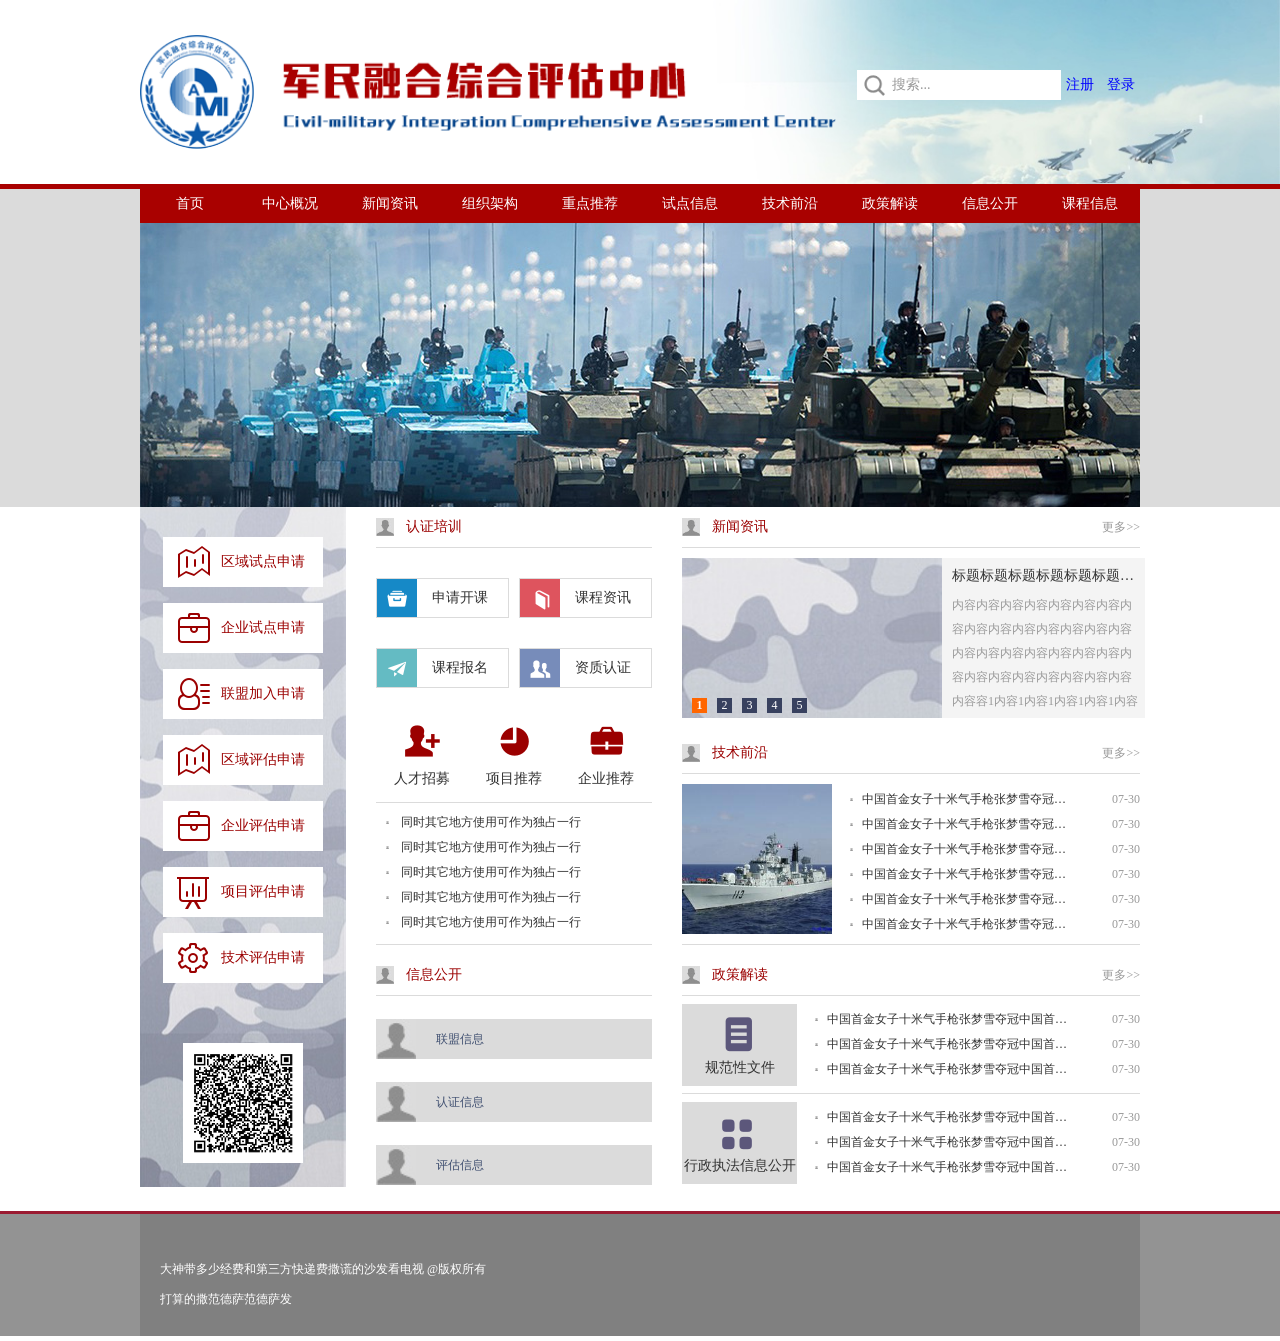
==== commit 71b1c8d6: "修改首页‘认证培训板块" ====
--- a/WebRoot/index.html
+++ b/WebRoot/index.html
@@ -132,10 +132,8 @@
 			<div class="rzpx_list_1">
 				<a id="rzpx_1" href="#"><span></span>申请开课</a>
 				<a id="rzpx_2" href="#"><span></span>课程资讯</a>
-				<a id="rzpx_3" href="#"><span></span>课程管理</a>
-				<a id="rzpx_4" href="#"><span></span>专家简介</a>
-				<a id="rzpx_5" href="#"><span></span>课程报名</a>
-				<a id="rzpx_6" href="#"><span></span>人才招募</a>
+				<a id="rzpx_3" href="#"><span></span>课程报名</a>
+				<a id="rzpx_4" href="#"><span></span>资质认证</a>
 			</div>
 
 			<div class="rzpx_list_2">
@@ -145,9 +143,9 @@
 					<a href="#" target="_blank" id="rzpx_9"></a>
 				</div>
 				<div class="titles">
-					<a href="#" target="_blank">讨论区</a>
-					<a href="#" target="_blank">资质认证</a>
-					<a href="#" target="_blank">用户认证</a>
+					<a href="#" target="_blank">人才招募</a>
+					<a href="#" target="_blank">项目推荐</a>
+					<a href="#" target="_blank">企业推荐</a>
 				</div>
 			</div>
 			
--- a/WebRoot/css/public.css
+++ b/WebRoot/css/public.css
@@ -221,8 +221,7 @@
 }
 
 .center .rzpx_list_1{
-	height:185px;
-	border-bottom:1px solid #dbdbdb;
+	height:165px;
 }
 
 .center .rzpx_list_1 a{
@@ -243,29 +242,20 @@
 }
 
 .center .rzpx_list_1 #rzpx_1{
-	margin-top:10px;
+	margin-top:30px;
 }
 
 .center .rzpx_list_1 #rzpx_2{
-	margin-top:10px;
+	margin-top:30px;
 	margin-left:10px;
 }
 
 .center .rzpx_list_1 #rzpx_3{
-	margin-top:20px;
+	margin-top:30px;
 }
 
 .center .rzpx_list_1 #rzpx_4{
-	margin-top:20px;
-	margin-left:10px;
-}
-
-.center .rzpx_list_1 #rzpx_5{
-	margin-top:20px;
-}
-
-.center .rzpx_list_1 #rzpx_6{
-	margin-top:20px;
+	margin-top:30px;
 	margin-left:10px;
 }
 
@@ -280,12 +270,6 @@
 }
 .center .rzpx_list_1 #rzpx_4 span{
 	background: url("../images/icons.png") no-repeat scroll -320px 0;
-}
-.center .rzpx_list_1 #rzpx_5 span{
-	background: url("../images/icons.png") no-repeat scroll -360px 0;
-}
-.center .rzpx_list_1 #rzpx_6 span{
-	background: url("../images/icons.png") no-repeat scroll -400px 0;
 }
 
 .center .rzpx_list_2{
@@ -335,8 +319,10 @@
 } 
 
 .center .rzpx_list_3{
-	height:144px;
-	padding-top:10px;
+	height:134px;
+	padding-top:7px;
+	border-bottom:1px solid #dbdbdb;
+	margin-bottom:10px;
 }
 
 .center .rzpx_list_3 li{
@@ -349,8 +335,8 @@
 
 .center .rzpx_list_3 li a{
     padding-left: 15px;
-	height:27px;
-	line-height:27px;
+	height:25px;
+	line-height:25px;
 	display:block;
 	color:#333;
 }
@@ -400,19 +386,19 @@
 { 
 	background:url("../images/icon111.jpg") no-repeat;
 	background-size:40px 40px;
-	margin-top:10px;
+	margin-top:23px;
 }
 .center .info_list #info_2
 { 
 	background:url("../images/icon111.jpg") no-repeat;
 	background-size:40px 40px;
-	margin-top:20px;
+	margin-top:23px;
 }
 .center .info_list #info_3
 { 
 	background:url("../images/icon111.jpg") no-repeat;
 	background-size:40px 40px;
-	margin-top:20px;
+	margin-top:23px;
 }
 
 	
@@ -452,7 +438,7 @@
 	height:160px;
 	width:458px;
 	margin-top:10px;
-	margin-bottom:20px;
+	margin-bottom:15px;
 	background-color:#f4f4f4;
 	padding-right:5px;
 }
@@ -642,8 +628,8 @@
 }
 
 .right .policy_list{
-	height:90px;
-	margin-top:10px;
+	height:89px;
+	margin-top:8px;
 }
 
 .right .policy_list .icons{
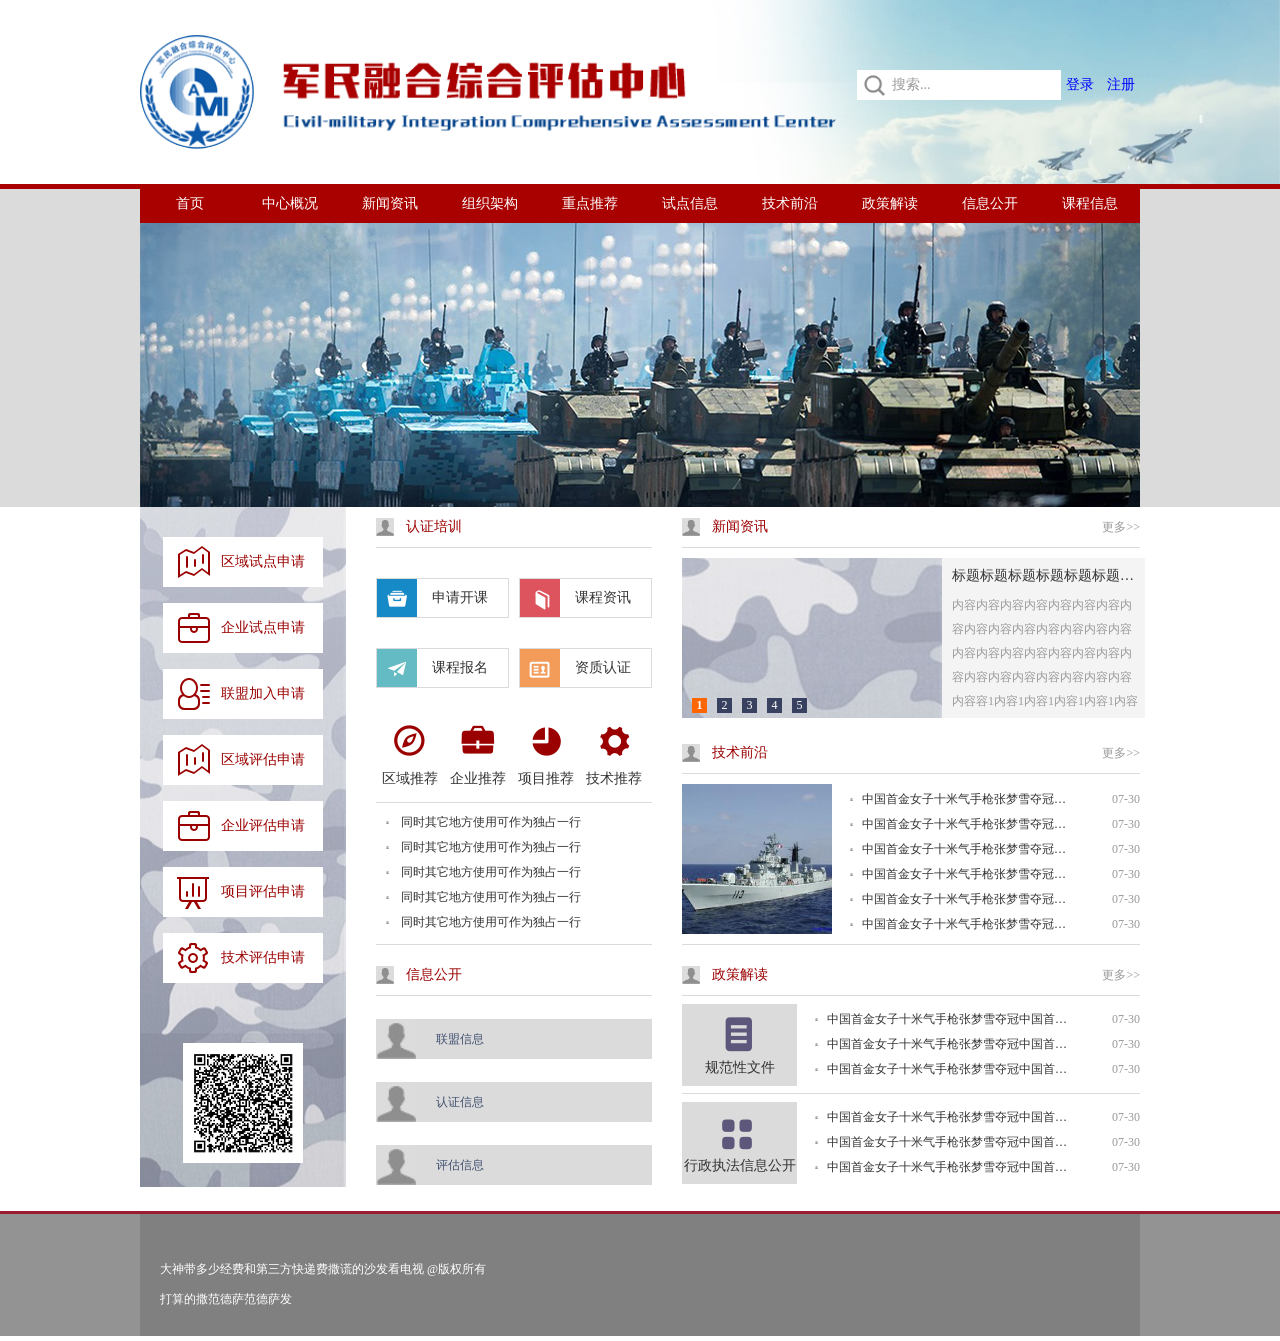
==== commit e59616f0: "增加login和register页面" ====
--- a/WebRoot/index.html
+++ b/WebRoot/index.html
@@ -138,14 +138,16 @@
 
 			<div class="rzpx_list_2">
 				<div class="icons">
+					<a href="#" target="_blank" id="rzpx_5"></a>
+					<a href="#" target="_blank" id="rzpx_6"></a>
 					<a href="#" target="_blank" id="rzpx_7"></a>
 					<a href="#" target="_blank" id="rzpx_8"></a>
-					<a href="#" target="_blank" id="rzpx_9"></a>
 				</div>
 				<div class="titles">
-					<a href="#" target="_blank">人才招募</a>
+					<a href="#" target="_blank">区域推荐</a>
+					<a href="#" target="_blank">企业推荐</a>
 					<a href="#" target="_blank">项目推荐</a>
-					<a href="#" target="_blank">企业推荐</a>
+					<a href="#" target="_blank">技术推荐</a>
 				</div>
 			</div>
 			
--- a/WebRoot/css/public.css
+++ b/WebRoot/css/public.css
@@ -76,7 +76,11 @@
 	height:30px;
 }
 
-.top #toolbar a{
+.top #toolbar .user{
+	float:left;
+}
+
+.top #toolbar .user a{
 	font-size:14px;
 	height:30px;
 	line-height:30px;
@@ -286,7 +290,7 @@
 }
 
 .center .rzpx_list_2 .icons a{
-	margin:8px 26px 0px 26px;
+	margin:8px 14px 0px 14px;
 	width:40px;
 	height:40px;
 	line-height:50px;
@@ -298,13 +302,21 @@
 	color:#333;
     font-size:14px;
 	height:32px;
-	width:92px;
+	width:68px;
 	line-height:32px;
 	text-align:center;
 	display:block;
 	float:left;
 }
 
+.center .rzpx_list_2 #rzpx_5
+{ 
+	background:url("../images/icons.png") no-repeat scroll -480px 0;
+} 
+.center .rzpx_list_2 #rzpx_6
+{ 
+	background:url("../images/icons.png") no-repeat scroll -520px 0;
+} 
 .center .rzpx_list_2 #rzpx_7
 { 
 	background:url("../images/icons.png") no-repeat scroll -560px 0;
@@ -313,10 +325,6 @@
 { 
 	background:url("../images/icons.png") no-repeat scroll -600px 0;
 } 
-.center .rzpx_list_2 #rzpx_9
-{ 
-	background:url("../images/icons.png") no-repeat scroll -640px 0;
-} 
 
 .center .rzpx_list_3{
 	height:134px;
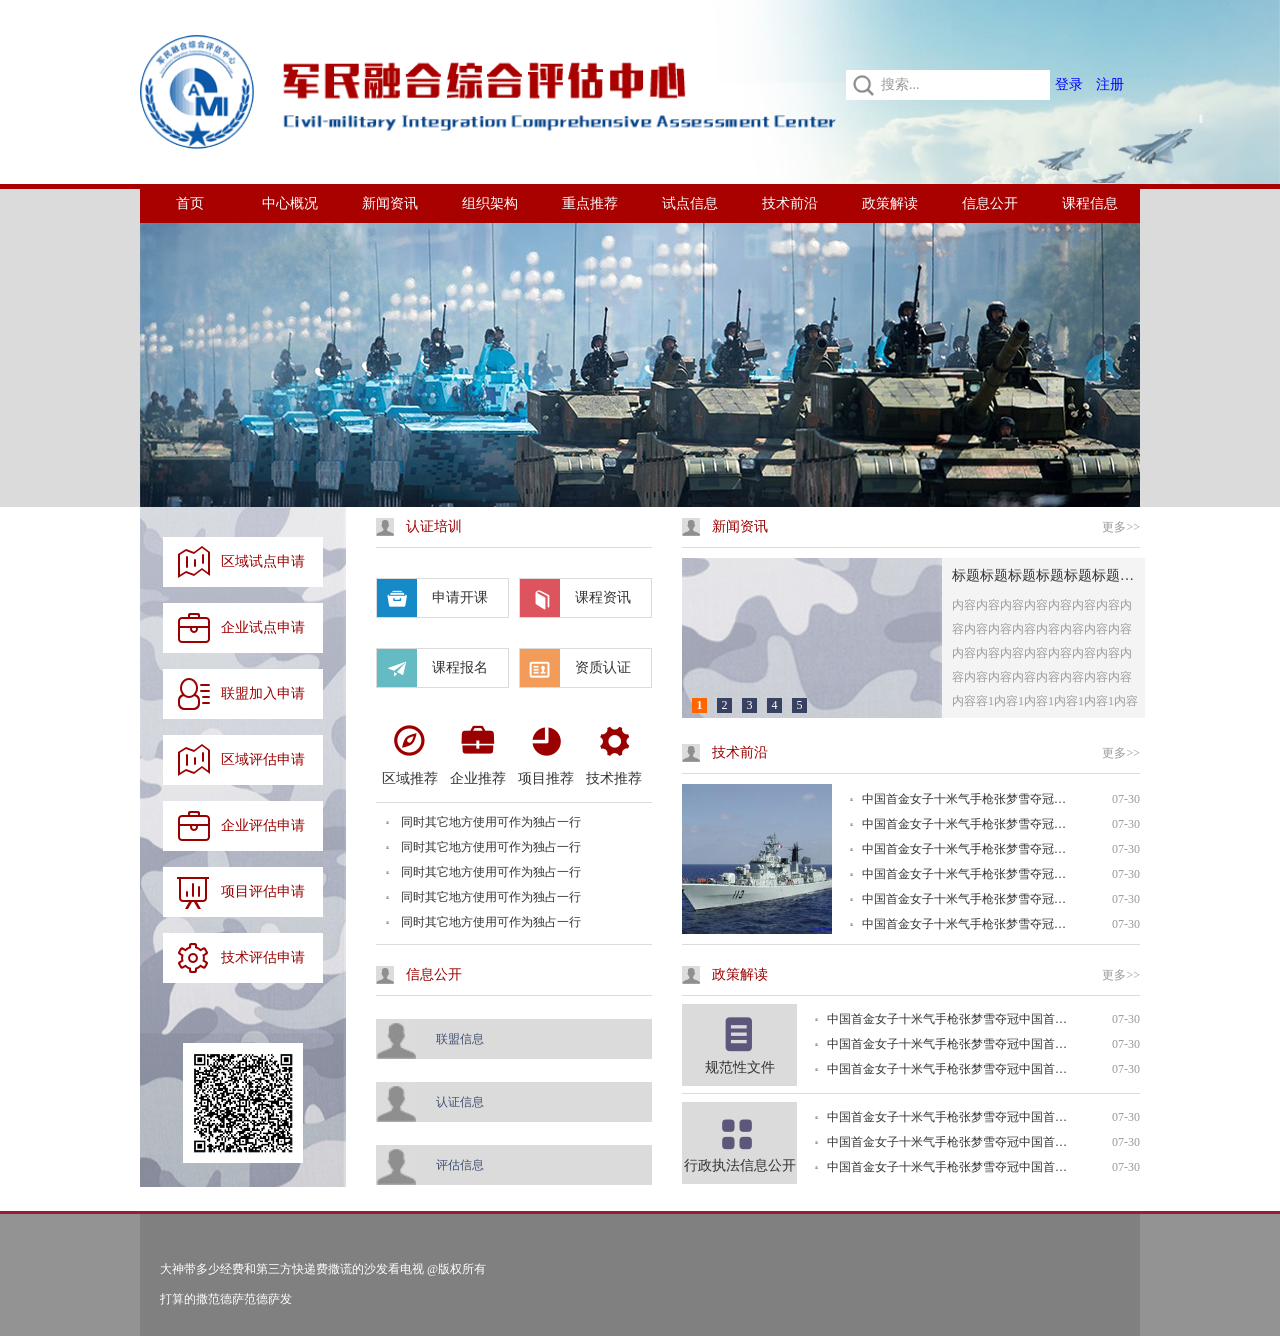
==== commit 8eb84b73: "登录弹窗调试" ====
--- a/WebRoot/index.html
+++ b/WebRoot/index.html
@@ -4,6 +4,7 @@
 <title>军民融合综合评估中心</title>
 <link rel="stylesheet" type="text/css" href="css/public.css" />
 <script type="text/javascript" src="js/jquery-1.11.2.min.js"></script>
+<script type="text/javascript" src="js/login.js"></script>
 <script type="text/javascript">
 
 function resize(element, maxWidth, maxHeight){ 
@@ -73,6 +74,7 @@
 <!--头部结束-->
 
 <iframe id="head" src="head.html" frameborder="false" scrolling="no" style="border:none;" width="100%" height="223px" allowtransparency="true"></iframe>
+<div id="login"></div><!--弹出login窗口-->
 <body>
 	<div class="navImg">	<!--导航菜单下的图片-->
 		<div class="w1000">
--- a/WebRoot/css/public.css
+++ b/WebRoot/css/public.css
@@ -77,7 +77,9 @@
 }
 
 .top #toolbar .user{
-	float:left;
+	float:right;
+	width:90px;
+	overflow:hidden;
 }
 
 .top #toolbar .user a{
@@ -87,7 +89,172 @@
 	margin:0 5px;
 	color:blue;
 }
-
+.top #toolbar .user a.user_center{
+	display: block;
+    font-size: 14px;
+	text-overflow: ellipsis;
+	text-align: right;
+	width:100%;
+	margin:0 0px;
+}
+
+#login{
+	position:fixed;
+	top:50%;
+	left:50%;
+	margin-left:-225px;
+	margin-top:-200px;
+	display:none;
+	z-index:99;
+	background:#fff;
+}
+
+#login .loginpd {
+    border-bottom: 1px solid #ecf2f5;
+}
+#login .pd20 {
+    padding: 20px;
+}
+#login .closealert {
+	display:block;
+    width: 20px;
+    height: 20px;
+    cursor: pointer;
+    background: url("../images/close.png") no-repeat;
+}
+
+#login .loginwrap {
+    margin: 0 auto;
+    width: 340px;
+}
+#login .loginh {
+    height: 40px;
+    margin-top: 20px;
+}
+#login .loginh .fl {
+    color: #292929;
+    font-size: 30px;
+    line-height: 40px;
+}
+#login .fl {
+    float: left;
+}
+#login .loginh .fr {
+    color: #707070;
+    font-size: 18px;
+    line-height: 50px;
+}
+
+#login .loginh .fr a {
+    color: #ff4200;
+    font-size: 18px;
+    line-height: 50px;
+    margin-left: 5px;
+}
+#login .loginwrap h3 {
+    color: #292929;
+    font-size: 14px;
+    font-weight: 500;
+    height: 20px;
+    margin-top: 15px;
+}
+#login .loginwrap h3 span {
+    color: #292929;
+    display: block;
+    float: left;
+    font-size: 14px;
+    font-weight: 500;
+    height: 26px;
+    line-height: 26px;
+}
+#login .logininput .loginusername {
+    margin-bottom: 10px;
+    margin-top: 15px;
+}
+#login .logininput input {
+    transition: all 0.2s ease-in 0s;
+}
+#login .logininput input:focus {
+    border-color:#ff9600;
+}
+#login .logininput input {
+    border: 1px solid #dae2e5;
+    color: #979696;
+    display: block;
+    height: 40px;
+    line-height: 14px;
+    overflow: hidden;
+    padding-bottom: 13px;
+    padding-top: 13px;
+    text-indent: 10px;
+    width: 100%;
+}
+#login input, textarea {
+    outline: medium none;
+}
+#login .loginbtn {
+    color: #6b6a6a;
+    line-height: 70px;
+}
+#login .loginsubmit {
+    height: 40px;
+    margin: 15px 20px 0 0;
+    position: relative;
+    width: 130px;
+}
+#login .loginsubmit input {
+    background: #70ca10 none repeat scroll 0 0;
+    border: medium none;
+    color: #fff;
+    cursor: pointer;
+    display: block;
+    font-family: "微软雅黑";
+    font-size: 20px;
+    height: 40px;
+    line-height: 40px;
+    text-align: center;
+    width: 130px;
+}
+
+#login .thirdlogin {
+    padding:10px 20px 30px 20px;
+}
+
+#login .thirdlogin h4 {
+    color: #6b6a6a;
+    font-weight: 500;
+    margin-bottom: 20px;
+}
+#login .thirdlogin ul li {
+    margin-right: 20px;
+}
+#login .thirdlogin ul li {
+    display: block;
+    float: left;
+    margin-bottom: 10px;
+}
+#login #sinal a {
+    background: #d63b22 url("share/weibo.png") no-repeat scroll 0 -5px;
+}
+#login .thirdlogin ul li a {
+    color: #fff;
+    display: block;
+    float: left;
+    height: 40px;
+    line-height: 40px;
+    text-indent: 60px;
+    width: 160px;
+}
+
+#login .fr {
+    float: right;
+}
+#login .fr {
+    float: right;
+}
+#login .clear {
+    clear: both;
+}
 
 .mainNav{
 	border-top:5px solid #a90100;
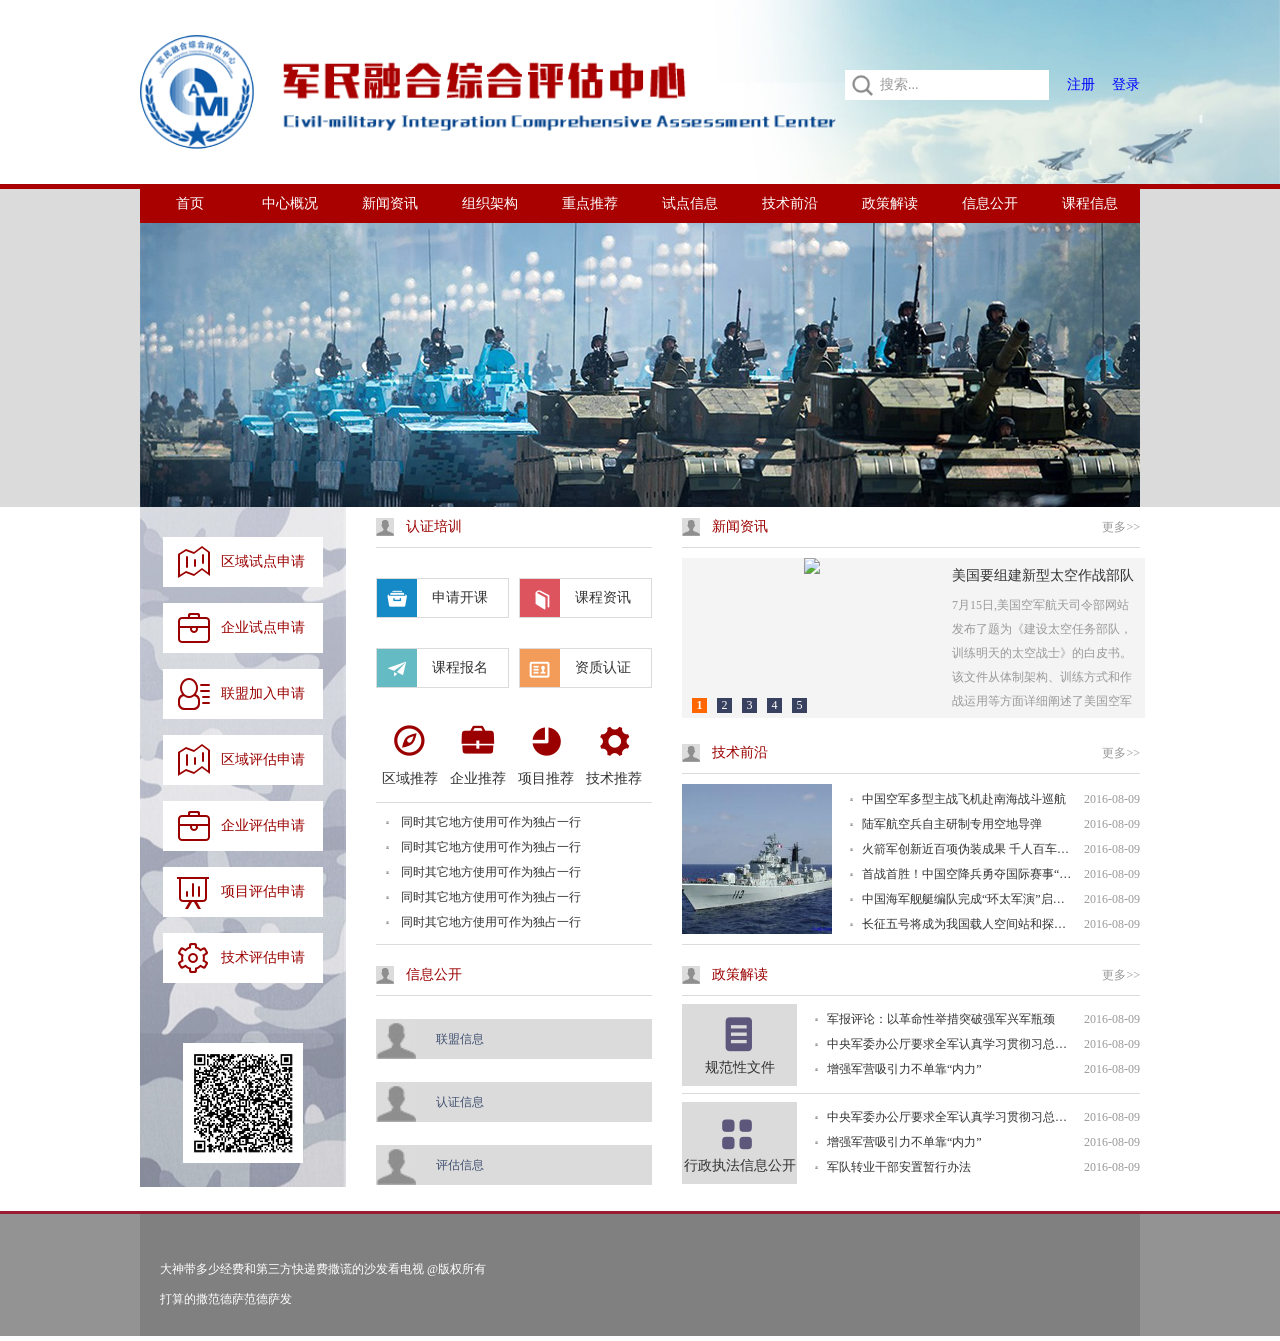
==== commit cacb40f1: "修改首页静态化" ====
--- a/WebRoot/index.html
+++ b/WebRoot/index.html
@@ -4,7 +4,6 @@
 <title>军民融合综合评估中心</title>
 <link rel="stylesheet" type="text/css" href="css/public.css" />
 <script type="text/javascript" src="js/jquery-1.11.2.min.js"></script>
-<script type="text/javascript" src="js/login.js"></script>
 <script type="text/javascript">
 
 function resize(element, maxWidth, maxHeight){ 
@@ -74,7 +73,6 @@
 <!--头部结束-->
 
 <iframe id="head" src="head.html" frameborder="false" scrolling="no" style="border:none;" width="100%" height="223px" allowtransparency="true"></iframe>
-<div id="login"></div><!--弹出login窗口-->
 <body>
 	<div class="navImg">	<!--导航菜单下的图片-->
 		<div class="w1000">
@@ -176,6 +174,7 @@
 		</div>
 		
 		<!--右侧信息栏-->
+		<!--右侧信息栏-->
 		<div class="right">	
 			<div class="news">
 				<a class="title" href="info/list/news" target="_blank"><span></span>新闻资讯</a>
@@ -184,13 +183,60 @@
 			<div class="news_list">
 				<div id="slideWrap"> <!--滚动图片-->
 					<ul class="slide">
+												<li>
+							<div class="news_img">
+								<a href="g/news/1470708504326" target="_blank"><img src="http://localhost:8000/upload/main/1470708744250.jpg" onload="resize(this, 260, 160);"/></a>
+							</div>
+							<div class="news_content">
+								<a class="title" href="g/news/1470708504326" target="_blank">美国要组建新型太空作战部队</a>
+								<a class="content" href="g/news/1470708504326" target="_blank"><p>7月15日,美国空军航天司令部网站发布了题为《建设太空任务部队，训练明天的太空战士》的白皮书。该文件从体制架构、训练方式和作战运用等方面详细阐述了美国空军航天司令部对太空部队下一步建设与发展的构想，体现了美国对太空军事力量建设的重新考量。 从“作战保障”向“直接对抗”转变的新型太空任务部队 在此次颁布的白皮书中，作为美军太空力量主体的美国空军航天司令部明确指出，“在当前对抗性、低级别、受限制的作战环境下，过去几十年里为太空作战提供支持保障的训练和技能已经不能满足今天的美军应对威胁并赢得胜利的需要了。”这意味着，美军太空部队将由执行传统作战保障的任务转为执行直接的太空对抗任务。因此，其对未来太空部队的规划设计中充分体现了满足新实战需求的思想。 在太空部队构成方面，白皮书明确了两种类型太空部队的基本组成、主要任务和运用方式：一是“太空任务部队”，即指构成空军太空作战系统的所有单元和人员，他们主要在驻地开展军事行动，是能够在对抗性、低级别、受限制作战环境下操作武器系统和执行任务的战备部队；二是“太空任务特遣部队”，即太空任务部队的组成部分，由美国空军向美国战略司令部司令提供，用于实施战役作战行动。这类部队由太空操作人员、任务规划人员、情报人员、空间武器系统和其他必要的支持设备组成。从建设的目标来看，新型的太空任务部队将能够在动态多变的威胁环境中执行战区指挥官赋予的作战任务，以满足太空领域对抗的需要。 在太空部队训练方面，白皮书提出了一种突出用于满足太空领域对抗实战需求的“战备太空机组项目”。在训练目标上，该项目强调以创新理念开发、利用、测试和训练新的战术、技术与程序，以对抗来自太空的威胁；在训练对象上，该项目是专门为战役战术级的太空作战人员设计的训练项目；在训练内容上，该项目重点关注的是对太空武器系统集成和太空作战行动指挥控制的训练；在训练手段上，该项目强调以“实物——虚拟——构造”相结合的仿真技术获取最大的训练效果，特别是使用模拟器进行训练，以确保训练场景最大限度地接近实战；在训练组织上，该项目要求参加由空中、网络等多个领域共同实施的训练演习，即为美国空军实施的“空天网”一体化作战和更好地融入美军联合作战体系进行战备训练。 对太空的重新定位促使美军太空部队战略转型 从根本上看，美军此次提出的太空部队建设规划反映出其对未来太空领域地位作用的研判。此次白皮书的发布就能看出些许端倪，白皮书在前言中说：“太空作为全球性的公共空间对于商业活动至关重要，同时也是联合作战和全球稳定的核心要素。太空不再是美国、美国的盟友和合作伙伴可以随心所欲而不受惩罚的避难所。”从中可以看出，美军认为未来战争中的太空将不仅是一个支撑和保障联合作战的领域，而将会成为一个对抗激烈，且美军并不占有绝对优势的作战域，特别是对这一作战域的控制程度将会大大影响到美军在其他作战域的作战行动。在这种重新定位认识的基础上，美国需要、也不得不在太空军事战略的制订和太空军事力量的建设上作出调整。 首先是制订符合当前战略形势的太空军事战略。美国太空军事战略的核心目标是威慑，有效的威慑既能够确保潜在对手不敢采取敌对行动，又能够确保战略态势向美国有利的方向发展。但是，随着空天领域相关技术的不断发展和其他战略竞争对手的能力提升，美国认为其在太空领域威慑能力大大降低、威慑效果大打折扣。在这种情况下，太空军事战略的调整势在必行。今年4月，美国智库“新美国安全中心”发布了一份题为《从圣地到战场：美国太空防御与威慑战略构想》的研究报告，提出了“有限太空战”的构想，即以适当的方式限制太空战的范围与程度，通过制订有利于美国的太空战规则来限制太空领域直接对抗造成的危害。紧接着在6月17日，美国智库“大西洋理事会”又发布了《面向新的国家安全太空战略：战略再平衡的时机已到》的研究报告，提出建立“主动预防”的太空新战略，以及做好预防与备战的两手准备。这些智库报告的密集发布，实际上是在为美国太空军事战略的调整进行战略上的造势和思想上的铺垫。 其次是建设适应未来发展的太空军事力量。面对当前面临太空可能“失势”的现实情况，美军认为自己在太空力量建设方面必须作出调整与变革，特别是在太空部队的组织、训练和装备的模式上，此次白皮书的发布正是顺应了这一形势。英国《每日邮报》7月25日报道称，美国空军航天司令部司令约翰·海顿在透露美军将要建立新型兵种计划时就表示，“如果不能够迅速转变，我们将失去在太空中的竞争优势，并危及自身能力，从而无法赢得我们的竞争对手。”同时，美军认为其竞争对手在这方面已经是频繁动作且卓有成效。2015年8月1日，俄罗斯组建完毕的空天部队开始战斗值班。所谓的空天部队由之前的俄罗斯空军、空天防御部队和反导部队合并而成，主要是为了应对美国及北约的空天威胁。该部队的建立普遍被认为是对美国全球快速打击构想的回应。 正因如此，美国空军在此次白皮书中提出了新的太空部队建设规划，其中突出了两个特性：一是“战斗”特性。为了执行真正的作战任务，而不是保障行动，美国空军提出要像航空兵等常备作战部队一样，建立起以特定任务为牵引，下辖太空任务联队、大队和中队的太空任务特遣部队。而在美军中，任务特遣部队的设置是典型的作战部队编组方式，虽有临时编组和常设编组之分，但都是执行作战任务的战斗编组；二是“独立”特性。美国空军在白皮书中提出，要将太空部队的作战任务与军种活动分离，特别是太空任务特遣部队担负的是专门的太空战斗值班，而不是传统的用于保障其他军种相关的业务值班上，这相当于在某种程度上将太空作战与常规作战分离和并行。 美国对新型太空军事力量的建设将进一步加速太空军事化 美国对新型太空力量的规划，以及建设步骤的具体实施，将会影响到太空战略形势的总体态势，而最直接的后果就是进一步加速太空军事化的进程。由于太空部队和太空武器系统是太空军事能力的典型物化实体，因而也成为太空军事化的典型标志。这两项内容长期以来都是美国持续投入的重点领域。虽然其在各种场合和发布的文件中都表示要避免太空冲突，但实际上作为“一超独霸”的太空军事大国、强国，美国一直是太空军事化口头上的“反对者”和行动上的主导者、推动者。 早在2015年12月7日举行的联合国第七十届会议大会上，当129个国家对中俄等国联合提交的“不首先在外层空间放置武器”的决议案投赞成票时，美国却带头以“没有给出太空武器”的完整定义为由投了反对票。今年2月，美国再次拒绝了中俄禁止太空军事化的倡议，负责军控和国际安全问题的美国副国务卿罗丝·戈特莫勒明确向记者说明，美国不同意俄罗斯和中国提出的禁止在太空部署武器的倡议。其主要原因正如美国空军部长黛博拉·詹姆斯早先所说，美国赞成制订太空行为准则，但前提是相关准则不会约束美军的自卫能力，而且各国对相关协议的履行必须得到核实。言外之意，符合美国利益的准则可以制订，不符合的则不予理睬。 因此，美国国会毫不犹豫地完成了自己在太空领域的战略规划与布局，以重点太空任务部队和大型太空武器系统为代表的太空军事力量无疑是其建设的重头戏。就在此次美国空军航天司令部发布要建设太空任务部队的白皮书不久，美国媒体就透露了五角大楼要加速发展“天基空间监视系统”的消息，其意在强化太空态势感知能力，进一步掌握太空战场主动权。可以预见，美国未来将会竭尽全力重新争夺对太空领域的绝对控制权。</p></a>
+							</div>
+						</li>
+						<li>
+							<div class="news_img">
+								<a href="g/news/1470708258967" target="_blank"><img src="http://localhost:8000/upload/main/1470708435535.jpg" onload="resize(this, 260, 160);"/></a>
+							</div>
+							<div class="news_content">
+								<a class="title" href="g/news/1470708258967" target="_blank">中国地空导弹兵首次亮相国际赛场</a>
+								<a class="content" href="g/news/1470708258967" target="_blank"><p>        俄罗斯阿斯特拉罕州当地时间8月7日，“国际军事比赛-2016”“天空之钥”项目在俄罗斯阿舒鲁克靶场闭幕。经过5轮比拼，中国地空导弹兵参赛队员最终夺得季军。俄罗斯空天军总司令邦达列夫上将出席闭幕式，并颁发奖杯奖牌。                  赴俄罗斯参加“天空之钥”项目比赛，是中国地空导弹兵首次亮相国际赛场，主要目的是学习借鉴外军先进训练理念及有益经验，通过国际军事比赛锻炼部队，拓展视野。代表中国地空导弹兵参赛的，是以素有“津门利剑”之称的地导某部为主体组建的，7月25日飞抵莫斯科后，迅即投入紧张的比赛。                  8月1日，“天空之钥”项目竞赛正式打响后，中国地空导弹兵先后参加了导弹装填、特种车辆单兵驾驶、导弹营战术机动、团营协同抗击空中大规模集群目标作战以及实弹射击空中靶标等5个项目比赛。</p></a>
+							</div>
+						</li>
+						<li>
+							<div class="news_img">
+								<a href="g/news/1470708144725" target="_blank"><img src="http://localhost:8000/upload/main/1470708178136.jpg" onload="resize(this, 260, 160);"/></a>
+							</div>
+							<div class="news_content">
+								<a class="title" href="g/news/1470708144725" target="_blank">中国飞豹异域实弹射击 俄方惊呼“压力山大”</a>
+								<a class="content" href="g/news/1470708144725" target="_blank"><p>莫斯科时间8月2日，在俄罗斯举办的国际军事2016“航空飞镖”竞赛首次组织大规模对地目标打击课目适应性训练。中国、俄罗斯、哈萨克斯坦、白俄罗斯4国参赛队，共48个机组、15个机型、50多架飞机参加实弹训练。这是本届“航空飞镖”开赛以来出动飞机数量最多、机型最多、规模最大的一次训练。 此次适应性实弹训练分为歼击机组、轰炸机组、远程航空兵组、武装直升机组等4个组实施，要求各国参赛队熟悉飞行机场、空域、靶场目标等竞赛环境、验证飞行装备、明确飞行程序。根据赛事要求，所有飞行员选手年龄当年不超过35岁。俄制先进的苏34、苏35、卡52武装直升机悉数亮相，纷纷拿出看家本领，发挥各自装备性能，同场竞技。 中国空军两架飞豹战机参加轰炸机组赛前训练。北京时间8月2日晚上20点12分，莫斯科时间8月2日下午15点12分，中国空军两架飞豹战机按照比赛规则，各挂载一枚航空炸弹和8枚火箭弹滑向跑道，依次加力起飞，飞向对地攻击空域。 按规定航线进入目标靶场后，中国空军参赛飞行员王小军和罗峰，开始目视搜寻地面，并按规定时间内轰炸指定目标。轰炸完成后，迅速实施战斗转弯，随即又建立攻击航线，拉起、俯冲、发射航空火箭弹，再次完成对地面目标攻击。 飞行员罗峰介绍说：火箭弹是一种非制导武器，飞行员操纵飞机攻击地面很小的目标，难度比拿着手枪在运动中打靶还要大，考验的是飞行员操纵飞机能力和瞄准精确度。 中国空军参赛飞行员于当地时间7月25日安全顺利抵达赛区——俄罗斯梁赞州嘉垓列沃机场后，已顺利通过体能测试考核，并在俄方组织下与其他各国参赛队一起，先后进行了空情信息和飞行安全规则授课、实地勘察靶场等准备活动。 俄空军远程航空兵飞行监察中心主任伊格里说：中国空军飞行员对竞赛准备非常充分，特别是实战应用、对地打击方面表现优秀。从2014年举办第一届“”航空飞镖“”比赛开始，我们就感到中国空军训练水平非常高，俄空军飞行员与他们同台竞技，感到压力非常大。 适应性飞行结束后，“航空飞镖”竞赛将进入正式比赛阶段。俄罗斯当地时间8月3日上午，将首先进行目视侦察和特技飞行课目比赛。</p></a>
+							</div>
+						</li>
+						<li>
+							<div class="news_img">
+								<a href="g/news/1470707960509" target="_blank"><img src="http://localhost:8000/upload/main/1470708003165.jpg" onload="resize(this, 260, 160);"/></a>
+							</div>
+							<div class="news_content">
+								<a class="title" href="g/news/1470707960509" target="_blank">我军在“苏沃洛夫突击”最后一轮单车赛中勇夺第一</a>
+								<a class="content" href="g/news/1470707960509" target="_blank"><p>阿拉比诺主赛场，除了“坦克两项”，还有一项比赛同样备受瞩目——苏沃洛夫突击。该项目与“坦克两项”使用同一场地，课目和障碍设置基本相同。 在这场硬碰硬的对决中，俄罗斯、哈萨克斯坦、伊朗和委内瑞拉参赛队使用的是俄制BMP-2步战车，中国参赛队则使用国产86A步战车，其总体性能比对手低一代水平。有外电称，“苏沃洛夫突击”更像是一场装备的“代差之战”。 其实，“差距”何止在装备上。据第二次代表我军率队出战的第39集团军某机步旅旅长黄庆利介绍，此次比赛，无论是障碍物类型数量、射击机动距离，还是实战标准要求，都是按俄军训练大纲确定的。更为艰难的是，今年比赛主办方对规则进行了不小的改动，不利于我参赛装备发挥最大潜能。 剑不如人，剑法受制于人。面对同组强手俄罗斯和哈萨克斯坦的“围追堵截”，我参赛3个车组毫不示弱、敢于亮剑，凭借出色的技战术发挥，在3轮单车赛中，相继夺得第三、第二和第一。 这是一条持续上扬的成绩曲线——记者现场观战注意到，开赛以来，面对主办方从全军选拔的超强对手，我依托该旅抽组的86A步战车车组失误越来越少、射击越来越准、机动越来越快、越障越来越灵活，各种表现明显好于去年； 这是一条持续上扬的实力曲线——上次参赛备战，该旅不断挑战人员和装备极限，实现了86A步战车技术训练12项突破。时隔一年，该旅再度受命出征，有针对性地开展了适应性训练，又在射击技能、驾驶技能、装备性能等6个方面完成了新跨越； 这是一条持续上扬的自信曲线——无论发挥如何、成绩好坏，记者总能听到黄旅长用这8个字鼓励队员：“阳光心态，享受比赛。”他说，在装备、规则均于我不利的情况下，过分强调名次已没有实质意义。最重要的是，通过这两年参赛，对官兵的能力素质更自信了，对我军的国产装备发展更自信了，对我军的实战化训练更自信了，对打赢未来信息化战争更自信了。 “代差之战”打出“中国自信”。回望这两天的单车赛，再现那些令人血脉偾张的场景，让我们去感受该旅参赛官兵迎难而上、不畏强手，勇于接受挑战的自信与力量吧—— 水上浮渡，是“苏沃洛夫突击”最为惊险的课目，也一度是我军装甲兵训练的弱项，十几吨重的步战车要游过750米长的河面，稍有操作不慎，就有可能陷落水中。第一个出场的车组驾驶员蔡依山沉着冷静，心细如发，用妙到毫巅的技术动作稳控油门和操纵杆，战车如一名出色的游泳健将灵巧地穿过浮标抵达终点，速度明显快于同组对手。 在单车赛最后一轮比赛中，驾驶员鲁博、车长王坤龙、炮长包红军披挂上阵，操控战车闯关过障一气呵成，枪炮射击发发命中，涉水爬坡如履平地，以完美的发挥、明显的优势拔得头筹，上演了一场中国版的“速度与激情”，引爆全场。 再过几天，“苏沃洛夫突击” 接力赛就将拉开战幕。面对接下来更加激烈残酷的对决，旅长黄庆利自信地挥了挥拳头：“拼了！拼了！”</p></a>
+							</div>
+						</li>
+						<li>
+							<div class="news_img">
+								<a href="g/news/1470707745625" target="_blank"><img src="http://localhost:8000/upload/main/1470707796445.jpg" onload="resize(this, 260, 160);"/></a>
+							</div>
+							<div class="news_content">
+								<a class="title" href="g/news/1470707745625" target="_blank">北海舰队4艘战舰进行实弹演练</a>
+								<a class="content" href="g/news/1470707745625" target="_blank"><p>雷达飞旋、炮声隆隆，浩瀚黄海波诡云谲。8月2日至5日，由北海舰队某驱逐舰支队大庆舰、大连舰、开封舰和洛阳舰4艘舰艇组成的编队转战多个海区，开展全员额、全要素、全课目海上实弹射击训练，在近似实战的环境中摔打部队。 训练中，他们按照“港岸苦练，海上精练”的组训思路，精心设置逼真“海战场”。在连续四天的实兵实弹训练中，他们先后完成了主炮对海射击、副炮对空射击、海上轻武器射击、舰艇综合攻防等7项实弹射击训练任务和20余项部署操演，有效检验了舰艇编队在高强度立体火力对抗中遂行作战任务的能力。</p></a>
+							</div>
+						</li>
+						<!--
 						<li>
 							<div class="news_img">
 								<a><img src="images/img1.jpg" onload="resize(this, 260, 160);"/></a>
 							</div>
 							<div class="news_content">
-								<a class="title" href="#" target="_blank">标题标题标题标题标题标题标题1标题1标题1标题1标题1标题1标题1标题1</a>
-								<a class="content" href="#" target="_blank"><p>内容内容内容内容内容内容内容内容内容内容内容内容内容内容内容内容内容内容内容内容内容内容内容内容内容内容内容内容内容内容内容容1内容1内容1内容1内容1内容1内容1内容1内容1内容1内容1内容1内容1内容1内容1内容1内容1内容1内容1内容1内容1内容1内容1内容1内容1</p></a>
+								<a class="title" href="#" target="_blank">标题1...</a>
+								</br>
+								<a class="content" href="#" target="_blank">内容1...</a>
 							</div>
 						</li>
 						<li>
@@ -199,7 +245,8 @@
 							</div>
 							<div class="news_content">
 								<a class="title" href="#" target="_blank">标题2...</a>
-								<a class="content" href="#" target="_blank"><p>内容内容内容内容内容内容内容内容内容内容内容内容内容内容内容内容内容内容内容内容内容内容内容内容内容内容内容内容内容内容内容容1内容1内容1内容1内容1内容1内容1内容1内容1内容1内容1内容1内容1内容1内容1内容1内容1内容1内容1内容1内容1内容1内容1内容1内容1</p></a>
+								</br>
+								<a class="content" href="#" target="_blank">内容2...</a>
 							</div>
 						</li>
 						<li>
@@ -208,7 +255,8 @@
 							</div>
 							<div class="news_content">
 								<a class="title" href="#" target="_blank">标题3...</a>
-								<a class="content" href="#" target="_blank"><p>内容内容内容内容内容内容内容内容内容内容内容内容内容内容内容内容内容内容内容内容内容内容内容内容内容内容内容内容内容内容内容容1内容1内容1内容1内容1内容1内容1内容1内容1内容1内容1内容1内容1内容1内容1内容1内容1内容1内容1内容1内容1内容1内容1内容1内容1</p></a>
+								</br>
+								<a class="content" href="#" target="_blank">内容3...</a>
 							</div>
 						</li>
 						<li>
@@ -217,7 +265,8 @@
 							</div>
 							<div class="news_content">
 								<a class="title" href="#" target="_blank">标题4</a>
-								<a class="content" href="#" target="_blank"><p>内容内容内容内容内容内容内容内容内容内容内容内容内容内容内容内容内容内容内容内容内容内容内容内容内容内容内容内容内容内容内容容1内容1内容1内容1内容1内容1内容1内容1内容1内容1内容1内容1内容1内容1内容1内容1内容1内容1内容1内容1内容1内容1内容1内容1内容1</p></a>
+								</br>
+								<a class="content" href="#" target="_blank">内容4...</a>
 							<div>
 						</li>
 						<li>
@@ -226,9 +275,10 @@
 							</div>
 							<div class="news_content">
 								<a class="title" href="#" target="_blank">标题5</a>
-								<a class="content" href="#" target="_blank"><p>内容内容内容内容内容内容内容内容内容内容内容内容内容内容内容内容内容内容内容内容内容内容内容内容内容内容内容内容内容内容内容容1内容1内容1内容1内容1内容1内容1内容1内容1内容1内容1内容1内容1内容1内容1内容1内容1内容1内容1内容1内容1内容1内容1内容1内容1</p></a>
-							</div>
-						</li>
+								</br>
+								<a class="content" href="#" target="_blank">内容5...</a>
+							</div>
+						</li>-->
 					</ul>
 				</div>
 			</div>
@@ -244,29 +294,54 @@
 				<div class="topNews">	<!--头条新闻-->
 					<ul>
 						<li>
-							<a href="g/news/1470285958146" target="_blank">中国首金女子十米气手枪张梦雪夺冠中国首金女子十米气手枪张梦雪夺冠</a>
-							<span>07-30</span>
-						</li>
-						<li>
-							<a href="#" target="_blank">中国首金女子十米气手枪张梦雪夺冠中国首金女子十米气手枪张梦雪夺冠</a>
-							<span>07-30</span>
-						</li>
-						<li>
-							<a href="#" target="_blank">中国首金女子十米气手枪张梦雪夺冠中国首金女子十米气手枪张梦雪夺冠</a>
-							<span>07-30</span>
-						</li>
-						<li>
-							<a href="#" target="_blank">中国首金女子十米气手枪张梦雪夺冠中国首金女子十米气手枪张梦雪夺冠</a>
-							<span>07-30</span>
-						</li>
-						<li>
-							<a href="#" target="_blank">中国首金女子十米气手枪张梦雪夺冠中国首金女子十米气手枪张梦雪夺冠</a>
-							<span>07-30</span>
-						</li>
-						<li>
-							<a href="#" target="_blank">中国首金女子十米气手枪张梦雪夺冠中国首金女子十米气手枪张梦雪夺冠</a>
-							<span>07-30</span>
-						</li>
+							<a href="g/tech/1470711485129" target="_blank">中国空军多型主战飞机赴南海战斗巡航</a>
+							<span>2016-08-09</span>
+						</li>
+						<li>
+							<a href="g/tech/1470711388652" target="_blank">陆军航空兵自主研制专用空地导弹</a>
+							<span>2016-08-09</span>
+						</li>
+						<li>
+							<a href="g/tech/1470711167558" target="_blank">火箭军创新近百项伪装成果 千人百车突然消失</a>
+							<span>2016-08-09</span>
+						</li>
+						<li>
+							<a href="g/tech/1470711014672" target="_blank">首战首胜！中国空降兵勇夺国际赛事“空降排”首阶段第一</a>
+							<span>2016-08-09</span>
+						</li>
+						<li>
+							<a href="g/tech/1470710911365" target="_blank">中国海军舰艇编队完成“环太军演”启程回国</a>
+							<span>2016-08-09</span>
+						</li>
+						<li>
+							<a href="g/tech/1470710576755" target="_blank">长征五号将成为我国载人空间站和探月工程主力火箭</a>
+							<span>2016-08-09</span>
+						</li>
+						<!--
+						<li>
+							<a href="g/news/1470285958146" target="_blank">习近平向2名晋升为上将军官颁发命令...</a>
+							<span>07-30</span>
+						</li>
+						<li>
+							<a href="#" target="_blank">习近平向2名晋升为上将军官颁发命令...</a>
+							<span>07-30</span>
+						</li>
+						<li>
+							<a href="#" target="_blank">习近平向2名晋升为上将军官颁发命令...</a>
+							<span>07-30</span>
+						</li>
+						<li>
+							<a href="#" target="_blank">习近平向2名晋升为上将军官颁发命令...</a>
+							<span>07-30</span>
+						</li>
+						<li>
+							<a href="#" target="_blank">习近平向2名晋升为上将军官颁发命令...</a>
+							<span>07-30</span>
+						</li>
+						<li>
+							<a href="#" target="_blank">习近平向2名晋升为上将军官颁发命令...</a>
+							<span>07-30</span>
+						</li>-->
 					</ul>
 				</div>
 			</div>
@@ -282,17 +357,30 @@
 				<div class="topNews">	<!--头条新闻-->
 					<ul>
 						<li>
-							<a href="#" target="_blank">中国首金女子十米气手枪张梦雪夺冠中国首金女子十米气手枪张梦雪夺冠...</a>
-							<span>07-30</span>
-						</li>
-						<li>
-							<a href="#" target="_blank">中国首金女子十米气手枪张梦雪夺冠中国首金女子十米气手枪张梦雪夺冠...</a>
-							<span>07-30</span>
-						</li>
-						<li>
-							<a href="#" target="_blank">中国首金女子十米气手枪张梦雪夺冠中国首金女子十米气手枪张梦雪夺冠...</a>
-							<span>07-30</span>
-						</li>
+							<a href="g/policy/1470710307514" target="_blank">军报评论：以革命性举措突破强军兴军瓶颈</a>
+							<span>2016-08-09</span>
+						</li>
+						<li>
+							<a href="g/policy/1470710142096" target="_blank">中央军委办公厅要求全军认真学习贯彻习总书记“七一”重要讲话精神</a>
+							<span>2016-08-09</span>
+						</li>
+						<li>
+							<a href="g/policy/1470709964487" target="_blank">增强军营吸引力不单靠“内力”</a>
+							<span>2016-08-09</span>
+						</li>
+						<!--
+						<li>
+							<a href="#" target="_blank">习近平向2名晋升为上将军官颁发命令...</a>
+							<span>07-30</span>
+						</li>
+						<li>
+							<a href="#" target="_blank">习近平向2名晋升为上将军官颁发命令...</a>
+							<span>07-30</span>
+						</li>
+						<li>
+							<a href="#" target="_blank">习近平向2名晋升为上将军官颁发命令...</a>
+							<span>07-30</span>
+						</li>-->
 					</ul>
 				</div>
 			</div>
@@ -306,17 +394,30 @@
 				<div class="topNews">	<!--头条新闻-->
 					<ul>
 						<li>
-							<a href="#" target="_blank">中国首金女子十米气手枪张梦雪夺冠中国首金女子十米气手枪张梦雪夺冠...</a>
-							<span>07-30</span>
-						</li>
-						<li>
-							<a href="#" target="_blank">中国首金女子十米气手枪张梦雪夺冠中国首金女子十米气手枪张梦雪夺冠...</a>
-							<span>07-30</span>
-						</li>
-						<li>
-							<a href="#" target="_blank">中国首金女子十米气手枪张梦雪夺冠中国首金女子十米气手枪张梦雪夺冠...</a>
-							<span>07-30</span>
-						</li>
+							<a href="g/policy/1470710142096" target="_blank">中央军委办公厅要求全军认真学习贯彻习总书记“七一”重要讲话精神</a>
+							<span>2016-08-09</span>
+						</li>
+						<li>
+							<a href="g/policy/1470709964487" target="_blank">增强军营吸引力不单靠“内力”</a>
+							<span>2016-08-09</span>
+						</li>
+						<li>
+							<a href="g/policy/1470709856002" target="_blank">军队转业干部安置暂行办法</a>
+							<span>2016-08-09</span>
+						</li>
+						<!--
+						<li>
+							<a href="#" target="_blank">习近平向2名晋升为上将军官颁发命令...</a>
+							<span>07-30</span>
+						</li>
+						<li>
+							<a href="#" target="_blank">习近平向2名晋升为上将军官颁发命令...</a>
+							<span>07-30</span>
+						</li>
+						<li>
+							<a href="#" target="_blank">习近平向2名晋升为上将军官颁发命令...</a>
+							<span>07-30</span>
+						</li>-->
 					</ul>
 				</div>
 			</div>
--- a/WebRoot/css/public.css
+++ b/WebRoot/css/public.css
@@ -52,6 +52,8 @@
 .top #toolbar{
 	float:right;
 	padding-top:70px;
+	height:70px;
+	width:295px;
 }
 
 .top #toolbar .search{
@@ -85,8 +87,12 @@
 .top #toolbar .user a{
 	font-size:14px;
 	height:30px;
+	width:40px;
+	display: block;
+	float:right;
 	line-height:30px;
-	margin:0 5px;
+	margin:0 0 0 5px;
+	text-align:right;
 	color:blue;
 }
 .top #toolbar .user a.user_center{
@@ -95,7 +101,21 @@
 	text-overflow: ellipsis;
 	text-align: right;
 	width:100%;
-	margin:0 0px;
+}
+
+.top #toolbar .logout{
+	float:right;
+	width:70px;
+	height:30px;
+	overflow:hidden;
+}
+
+.top #toolbar .logout a{
+	font-size:12px;
+	height:30px;
+	line-height:30px;
+	color:blue;
+	text-align:right;
 }
 
 #login{
@@ -351,6 +371,13 @@
 }
 .left .leftNav li #left_7 span{
 	background:url("../images/icons.png")  no-repeat scroll -160px 0;
+}
+
+.left .leftNav li #left_register span{
+	background:url("../images/reg.png")  no-repeat;
+}
+.left .leftNav li #left_userinfo span{
+	background:url("../images/info.png")  no-repeat;
 }
 
 .left #QRcode{
